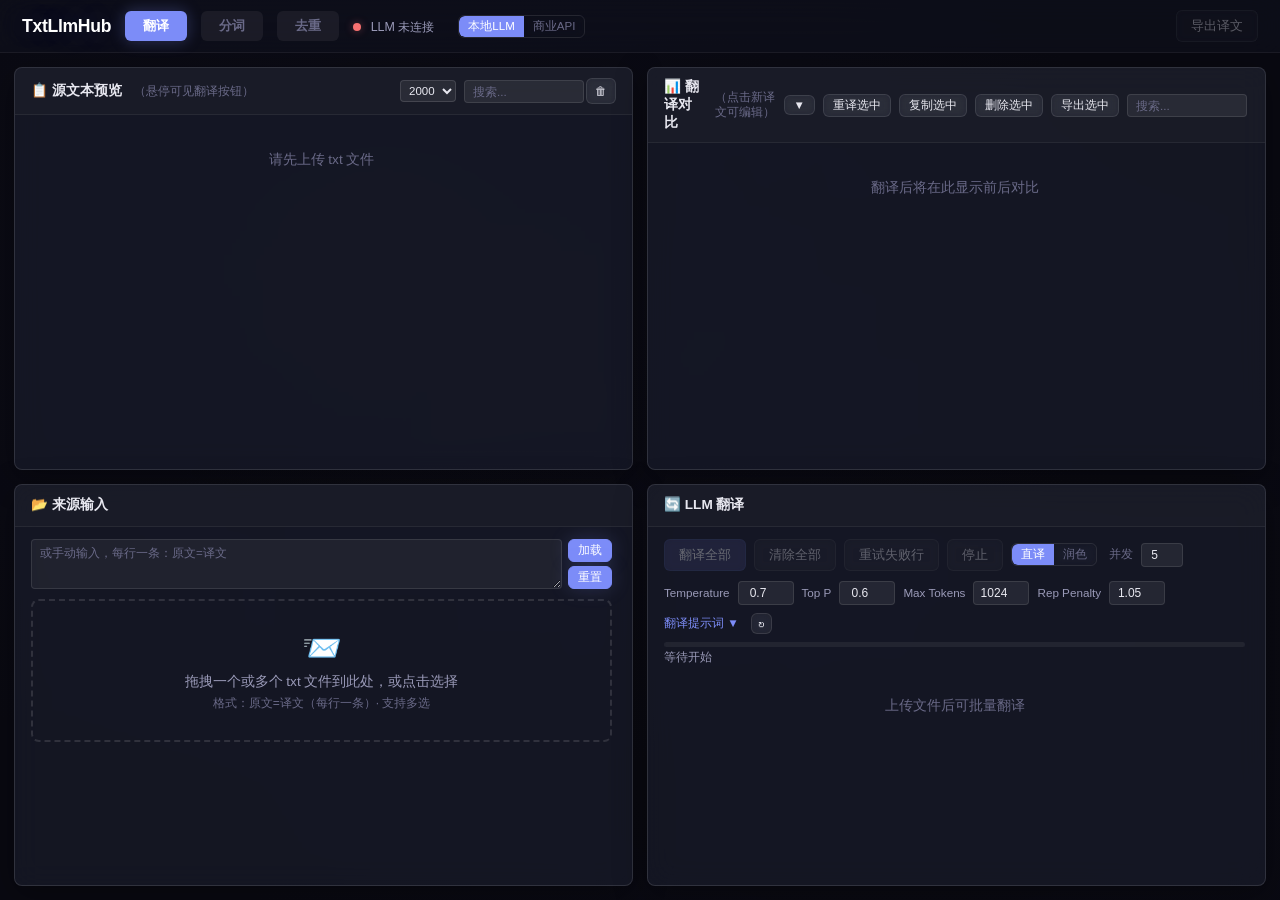
==== static/index.html @ 6c17a456 "fix: 全面审查修复 6 个问题 P0: app.js 缺少 checkLLM import — 已在 state.js 导入行添加 checkLLM P0: fallbackCopy 与调用者重复" ====
﻿<!DOCTYPE html>
<html lang="zh-CN">
<head>
<meta charset="UTF-8">
<meta name="viewport" content="width=device-width, initial-scale=1.0">
<title>TxtLlmHub — 翻译 & 分词</title>
<link rel="stylesheet" href="css/style.css">
<!-- tag.css 已合并到 style.css 末尾，不再单独加载 -->
</head>
<body>

<!-- 背景 -->
<div id="bg-image"></div>
<div id="bg-overlay"></div>

<!-- 粒子特效层 -->
<div id="xuna"></div>

<!-- ========== 统一顶部工具栏 ========== -->
<div class="toolbar">
  <div class="toolbar-left">
    <h1>TxtLlmHub</h1>
    <!-- SPA 导航：用 hash 切换 -->
    <a href="#translate" class="nav-link active" id="navTranslate" onclick="switchPage('translate');return false">翻译</a>
    <a href="#tag" class="nav-link" id="navTag" onclick="switchPage('tag');return false">分词</a>
    <a href="#dedup" class="nav-link" id="navDedup" onclick="switchPage('dedup');return false">去重</a>
    <span id="llmStatus">
      <span class="dot dot-err"></span>
      <span class="status-text">LLM 未连接</span>
    </span>
    <span class="segmented-toggle" style="margin-left:10px" id="providerToggle">
      <button class="btn btn-sm segmented-btn active" id="btnLocal" onclick="setProvider('local')">本地LLM</button>
      <button class="btn btn-sm segmented-btn" id="btnCommercial" onclick="setProvider('commercial')">商业API</button>
    </span>
  </div>

  <!-- 翻译页工具栏右侧按钮 -->
  <div class="toolbar-right" id="translateToolbarRight">
    <button class="btn" onclick="exportFile()" id="btnExport" disabled>导出译文</button>
    <span id="exportOptions" class="export-options">
      <button class="btn" onclick="exportSeparate()">分别导出</button>
      <button class="btn" onclick="exportGrouped()">合并导出</button>
      <button class="btn" onclick="cancelExport()">取消</button>
    </span>
  </div>

  <!-- 分词页工具栏右侧（收起/展开按钮） -->
  <div class="toolbar-right" id="tagToolbarRight" style="display:none">
    <div class="tag-collapse-bar" id="tagCollapseBar" onclick="tagToggleCollapse()" title="收起/展开输入和预览">
      <span id="tagCollapseIcon">▲</span>
      <span class="collapse-title">输入/预览</span>
    </div>
  </div>
</div>

<!-- 商业 API 配置条（仅选择商业 API 时显示，两个页面共享） -->
<div class="toolbar-api-bar" id="apiConfigBar" style="display:none">
  <div class="toolbar-api-inner">
    <input type="text" id="apiBase" placeholder="API Base URL" class="param-input" style="flex:2;min-width:180px" oninput="saveApiConfig()">
    <input type="password" id="apiKey" placeholder="API Key" class="param-input" style="flex:2;min-width:160px" oninput="saveApiConfig()">
    <input type="text" id="modelName" placeholder="Model Name" class="param-input" style="flex:1;min-width:100px" oninput="saveApiConfig()">
    <button class="btn btn-sm" onclick="testApiConnection()">测试连接</button>
    <label style="display:flex;align-items:center;gap:4px;font-size:0.72rem;color:var(--text-secondary);cursor:pointer;margin-left:4px">
      <input type="checkbox" id="enableThinking" onchange="onThinkingChange();saveApiConfig()" style="accent-color:var(--accent)">
      思考
    </label>
    <span style="font-size:0.65rem;color:var(--text-muted)" title="关闭思考/推理可提速；用非推理模型如 deepseek-chat 也更快">💡 提速</span>
  </div>
</div>

<!-- ========== 翻译页容器 ========== -->
<div id="page-translate" class="page-container">

<div class="main-grid">

  <!-- 卡片1：源文本预览 -->
  <div class="card">
    <div class="card-header">
      <div class="header-left">📋 源文本预览 <span style="font-weight:400;font-size:0.72rem;color:var(--text-muted);margin-left:4px">（悬停可见翻译按钮）</span></div>
      <div class="search-wrap" id="previewSearchWrap">
        <select id="previewRowLimit" onchange="onPreviewRowLimitChange()">
          <option value="2000">2000</option>
          <option value="5000">5000</option>
          <option value="-1">全部</option>
          <option value="-2">自定</option>
        </select>
        <input id="previewCustomLimit" type="number" min="1" placeholder="行数" onchange="onPreviewCustomLimitChange()" class="preview-limit-input" style="display:none">
        <span class="search-count" id="previewSearchCount"></span>
        <input class="search-input" id="previewSearch" placeholder="搜索..." oninput="onPreviewSearch()">
        <span class="search-clear" onclick="clearPreviewSearch()">×</span>
        <button class="btn btn-sm" onclick="deleteCheckedPreview()" title="删除选中的预览条目">🗑</button>
        <button class="btn btn-sm" id="btnTranslatePreviewSel" onclick="translatePreviewSelected()" style="display:none" disabled>译</button>
        <input type="checkbox" id="selectAllPreview" onclick="toggleSelectAllPreview()" title="全选/取消当前预览条目" style="display:none;margin-right:4px">
      </div>
    </div>
    <div class="card-body" id="cardPreview">
      <div class="empty-state">请先上传 txt 文件</div>
    </div>
  </div>

  <!-- 卡片4：翻译对比 -->
  <div class="card">
    <div class="card-header">
      <div class="header-left">📊 翻译对比 <span style="font-weight:400;font-size:0.72rem;color:var(--text-muted);margin-left:4px">（点击新译文可编辑）</span></div>
      <button class="btn btn-sm" onclick="toggleSort()" id="btnSort" title="按原文排序">▼</button>
      <button class="btn btn-sm" onclick="retrySelected()" id="btnRetrySelected" title="用当前模式重译选中的条目">重译选中</button>
      <button class="btn btn-sm" onclick="copySelectedRows()" title="复制选中行（原文=译文），未选中则复制全部可见行" id="btnCopySelected">复制选中</button>
      <button class="btn btn-sm" onclick="deleteSelectedRows()" title="删除选中的条目" id="btnDeleteSelected">删除选中</button>
      <button class="btn btn-sm" onclick="exportCheckedRows()" title="导出勾选的条目" id="btnExportChecked">导出选中</button>
      <div class="search-wrap" id="compareSearchWrap">
        <input class="search-input" id="compareSearch" placeholder="搜索..." oninput="onCompareSearch()">
        <span class="search-clear" onclick="clearCompareSearch()">×</span>
        <span class="search-count" id="compareSearchCount"></span>
      </div>
    </div>
    <div class="card-body" id="cardCompare">
      <div class="empty-state">翻译后将在此显示前后对比</div>
    </div>
  </div>

  <!-- 卡片3：文件上传 -->
  <div class="card">
    <div class="card-header">📂 来源输入</div>
    <div class="card-body">
      <div class="manual-input" style="display:flex;align-items:stretch;gap:6px">
        <textarea id="manualInput" placeholder="或手动输入，每行一条：原文=译文" style="flex:1"></textarea>
        <div style="display:flex;flex-direction:column;gap:4px">
          <button class="btn btn-primary btn-sm" id="btnManualInput" onclick="loadManualInput()" style="flex:1">加载</button>
          <button class="btn btn-primary btn-sm" onclick="resetSourceInput()" title="重置来源输入和源文本预览" style="flex:1">重置</button>
        </div>
      </div>
      <div class="drop-zone" id="dropZone">
        <div class="dz-icon">📨</div>
        <div class="dz-text">拖拽一个或多个 txt 文件到此处，或点击选择</div>
        <div class="dz-hint">格式：原文=译文（每行一条）· 支持多选</div>
        <input type="file" id="fileInput" accept=".txt" multiple title="点击选择 txt 文件">
      </div>
      <div class="file-info" id="fileInfo"></div>
    </div>
  </div>

  <!-- 卡片2：LLM 翻译操作 -->
  <div class="card">
    <div class="card-header">🔄 LLM 翻译</div>
    <div class="card-body" id="cardTranslate">
      <div class="translate-controls">
        <button class="btn btn-primary" id="btnTranslateAll" disabled onclick="translateAll()">翻译全部</button>
        <button class="btn" id="btnClearAll" disabled onclick="clearAllTranslations()" title="清除已翻译的条目（保留未翻译源文）">清除全部</button>
        <button class="btn" id="btnRetryFailed" disabled onclick="retryFailed()">重试失败行</button>
        <button class="btn" id="btnStop" disabled onclick="stopTranslate()">停止</button>
        <span class="segmented-toggle" id="modeToggle">
          <button class="btn btn-sm segmented-btn active" id="btnModeDirect" onclick="setMode('direct')">直译</button>
          <button class="btn btn-sm segmented-btn" id="btnModePolish" onclick="setMode('polish')">润色</button>
        </span>
        <span style="font-size:0.78rem;color:var(--text-muted);margin-left:4px">并发</span>
        <input type="number" id="concurrency" value="5" min="1" max="10" class="param-input" onchange="saveModeParams(state.translateMode)" style="width:42px">
      </div>
      <div class="param-row">
        <label title="随机性：越高译文越多变、越丰富；越低越稳定、越保守。&#10;0=完全确定，2=极度随机&#10;双击恢复默认值 0.7" ondblclick="resetParamDefault(this.nextElementSibling)">Temperature</label>
        <input type="number" id="temperature" value="0.7" min="0" max="2" step="0.1" class="param-input" onchange="saveModeParams(state.translateMode)">
        <label title="核采样：限制候选词范围。越低越保守，越高越多样。&#10;取 1=不限制，取 0.5=只考虑前 50% 概率的候选词&#10;双击恢复默认值 0.6" ondblclick="resetParamDefault(this.nextElementSibling)">Top P</label>
        <input type="number" id="top_p" value="0.6" min="0" max="1" step="0.05" class="param-input" onchange="saveModeParams(state.translateMode)">
        <label title="输出长度上限：限制每次翻译的最大输出量。&#10;设太小可能截断长句，设太大拖慢速度。&#10;双击恢复默认值 512" ondblclick="resetParamDefault(this.nextElementSibling)">Max Tokens</label>
        <input type="number" id="max_tokens" value="1024" min="1" max="4096" class="param-input" onchange="saveModeParams(state.translateMode)">
        <label title="重复惩罚：越高越避免重复用词，但过高可能导致用词不自然。&#10;取 1=不惩罚，1.05=轻微惩罚，1.2=明显惩罚&#10;双击恢复默认值 1.05" ondblclick="resetParamDefault(this.nextElementSibling)">Rep Penalty</label>
        <input type="number" id="repetition_penalty" value="1.05" min="1" max="2" step="0.05" class="param-input" onchange="saveModeParams(state.translateMode)">
        <span class="prompt-toggle" id="promptToggle" onclick="togglePrompt()" title="展开/折叠翻译提示词">翻译提示词 ▼</span><button class="btn btn-sm" onclick="resetSystemPrompt()" title="恢复当前模式的默认提示词" style="padding:2px 6px;font-size:0.85rem;margin-left:4px">↻</button>
        <span class="prompt-toggle" id="polishStrategyToggle" onclick="togglePolishStrategy()" title="展开/折叠润色提示词（第二步：对比润色）" style="display:none;margin-left:8px">润色提示词 ▼</span><button class="btn btn-sm" onclick="resetPolishStrategy()" title="恢复默认润色提示词" style="padding:2px 6px;font-size:0.85rem;margin-left:4px;display:none" id="btnResetPolishStrategy">↻</button>
      </div>
      <div id="promptRow" style="display:none;flex-direction:column;gap:6px;margin-bottom:8px">
        <textarea class="prompt-area visible" id="system_prompt" placeholder="System prompt..." onchange="saveModeParams(state.translateMode)" style="width:100%;min-height:70px;resize:vertical;margin-bottom:0"></textarea>
        <div id="promptSaveBar" style="display:flex;align-items:center;gap:6px">
          <input type="text" id="promptTitle" placeholder="输入标题..." style="width:100px;padding:4px 6px;border:1px solid rgba(255,255,255,0.1);border-radius:4px;font-size:0.73rem;color:var(--text);background:rgba(255,255,255,0.04);outline:none;flex-shrink:0" onfocus="onTitleFocus()">
          <button class="btn btn-sm btn-primary" id="btnSavePrompt" onclick="savePrompt()" style="flex-shrink:0">保存</button>
          <span style="font-size:0.7rem;color:var(--text-muted);white-space:nowrap;flex-shrink:0" id="saveMsg"></span><span style="width:1px;height:16px;background:rgba(255,255,255,0.08);flex-shrink:0;margin:0 3px"></span>
          <div id="savedPrompts" style="display:flex;gap:4px;align-items:center;overflow-x:auto;flex-wrap:nowrap"></div>
          <span style="width:1px;height:16px;background:rgba(255,255,255,0.08);flex-shrink:0;margin:0 3px"></span>
          <button class="btn btn-sm" onclick="exportPrompts()" title="导出所有自定义提示词" style="flex-shrink:0;font-size:0.68rem">📤</button>
          <button class="btn btn-sm" onclick="importPrompts()" title="导入提示词" style="flex-shrink:0;font-size:0.68rem">📥</button>
        </div>
      </div>
      <div id="polishStrategyRow" style="display:none;flex-direction:column;gap:6px;margin-bottom:8px">
        <textarea class="prompt-area visible" id="polish_strategy" placeholder="润色策略（Step2：对比糅合提示词）..." onchange="savePolishStrategy()" style="width:100%;min-height:70px;resize:vertical;margin-bottom:0"></textarea>
      </div>
      <div class="progress-wrap">
        <div class="progress-bar"><div class="progress-fill" id="progressFill"></div></div>
        <div class="progress-text" id="progressText">等待开始</div>
        <span id="runtimeDisplay" style="display:none;font-size:0.72rem;color:var(--accent);margin-left:10px;font-variant-numeric:tabular-nums"></span>
      </div>
      <div class="log-area" id="logArea"></div>
      <div class="empty-state" style="margin-top:8px" id="translateHint">上传文件后可批量翻译</div>
    </div>
  </div>

</div>
  <!-- 交角感应区 -->
  <div id="resize-hit"></div>

</div><!-- /page-translate -->

<!-- ========== 分词页容器 ========== -->
<div id="page-tag" class="page-container" style="display:none">

  <div class="tag-page">
    <!-- 上排：来源 + 预览 -->
    <div class="tag-top-row" id="tagTopRow">
      <div class="tag-top-content">
        <div class="card" id="tagInputCard">
          <div class="card-header">📂 来源输入</div>
          <div class="card-body">
            <div class="manual-input" style="display:flex;align-items:stretch;gap:6px;margin-bottom:8px">
              <textarea id="tagManualInput" placeholder="手动输入，每行一条：原文=译文" style="flex:1"></textarea>
              <div style="display:flex;flex-direction:column;gap:4px">
                <button class="btn btn-primary btn-sm" onclick="tagLoadManualInput()" style="flex:1">添加</button>
                <button class="btn btn-sm" onclick="tagClearAll()" style="flex:1">重置</button>
              </div>
            </div>
            <div class="drop-zone" id="tagDropZone">
              <div class="dz-icon">📨</div>
              <div class="dz-text">拖拽 txt 文件到此处，或点击选择</div>
              <div class="dz-hint">格式：原文=译文（每行一条）</div>
              <input type="file" id="tagFileInput" accept=".txt" multiple>
            </div>
            <div class="file-info" id="tagFileInfo"></div>
          </div>
        </div>
        <div class="card" id="tagPreviewCard">
          <div class="card-header">
            <div class="header-left">📋 源文本预览</div>
            <div class="search-wrap">
              <select id="tagPreviewRowLimit" onchange="tagOnRowLimitChange()">
                <option value="2000">2000</option>
                <option value="5000">5000</option>
                <option value="-1">全部</option>
                <option value="-2">自定</option>
              </select>
              <input id="tagPreviewCustomLimit" type="number" min="1" placeholder="行数" onchange="tagOnCustomLimitChange()" class="preview-limit-input" style="display:none">
              <span class="search-count" id="tagPreviewCount">0 行</span>
              <input class="search-input" id="tagSearch" placeholder="搜索..." oninput="tagOnSearch()">
              <span class="search-clear" onclick="tagClearSearch()">×</span>
            </div>
          </div>
          <div class="card-body" id="tagPreview">
            <div class="empty-state">请先上传 txt 文件或手动输入</div>
          </div>
        </div>
      </div>
    </div>

    <!-- 控制栏 -->
    <div class="card tag-controls-row">
      <div class="card-header tag-ctrl-header">
      <span class="tag-ctrl-title">🏷️ 分词控制</span>
      <span class="prompt-toggle" id="tagCatToggle" onclick="tagToggleCatPanel()">分类标签 ▼</span>
      <span class="prompt-toggle" id="tagStrategyToggle" onclick="tagToggleStrategy()">分类策略 ▼</span>
      <button class="btn btn-sm" onclick="tagOpenAdmin()">⚙️ 管理标签</button>
    </div>
      <div class="card-body tag-ctrl-body">
        <div id="tagCatPanel" class="tag-cat-panel">
        </div>
        <div class="tag-controls">
          <button class="btn btn-primary" id="tagBtnStart" disabled onclick="tagStart()">开始分词</button>
          <button class="btn" id="tagBtnStop" disabled onclick="tagStop()">停止</button>
          <button class="btn" id="tagBtnClear" disabled onclick="tagClearAll()">清除全部</button>
          <button class="btn" id="tagBtnExport" disabled onclick="tagExportDialog()">导出结果</button>
          <button class="btn btn-primary" id="tagBtnImport" onclick="tagSendToTranslate()">导入翻译</button>
          <span style="font-size:0.78rem;color:var(--text-muted);margin-left:4px">并发</span>
          <input type="number" id="tagConcurrency" value="5" min="1" max="10" class="param-input" style="width:42px">
          <span id="tagRuntimeDisplay" style="display:none;font-size:0.72rem;color:var(--accent);margin-left:6px;font-variant-numeric:tabular-nums"></span>
        </div>
        <div id="tagStrategyRow" style="display:none;flex-direction:column;gap:6px;margin-top:6px;margin-bottom:4px">
          <div style="font-size:0.72rem;color:var(--text-muted);line-height:1.5;padding:6px 10px;background:rgba(0,0,0,0.15);border-radius:4px;border-left:3px solid var(--accent)">
            <div style="font-weight:600;color:var(--text-secondary);margin-bottom:4px">📋 发给 LLM 的完整 prompt 结构：</div>
            <div><span style="color:var(--accent)">① 角色指令</span>（下方可编辑）</div>
            <div><span style="color:var(--green)">② 类别列表</span>（从「管理标签」自动生成，不可编辑）</div>
            <div><span style="color:var(--amber)">③ 输出格式</span>（固定 JSON 格式，不可编辑）</div>
          </div>
          <div style="display:flex;align-items:center;gap:6px">
            <span style="font-size:0.73rem;color:var(--text-secondary);font-weight:600">① 角色指令</span>
            <button class="btn btn-sm" onclick="resetTagStrategy()" title="恢复默认" style="padding:2px 6px;font-size:0.85rem">↻</button>
            <div id="tagStrategyPresets" style="display:flex;gap:4px;align-items:center"></div>
          </div>
          <textarea id="tagStrategyText" class="prompt-area visible" placeholder="角色指令..." style="width:100%;min-height:40px;resize:vertical;margin-bottom:0;font-size:0.72rem" oninput="saveTagStrategy()"></textarea>
          <div style="font-size:0.68rem;color:var(--text-muted);line-height:1.4">
            <span style="color:var(--green)">② 类别列表</span> 和 <span style="color:var(--amber)">③ 输出格式</span> 会在每次分词时自动追加到角色指令之后，无需手动添加。
          </div>
        </div>
        <div class="tag-progress-wrap">
          <div class="progress-bar"><div class="progress-fill" id="tagProgressFill"></div></div>
          <div class="progress-text" id="tagProgressText">等待开始</div>
        </div>
        <div class="log-area" id="tagLogArea"></div>
      </div>
    </div>

    <!-- 分类结果 -->
    <div class="card tag-bottom-row">
      <div class="card-header">
        <div class="header-left">📊 分类结果 <span style="font-weight:400;font-size:0.72rem;color:var(--text-muted);margin-left:4px">（卡片可拖拽排序或跨栏移动）</span></div>
      </div>
      <div class="card-body" id="tagResultBody">
        <div class="tag-columns-container" id="tagColumns"></div>
      </div>
    </div>
  </div>

</div><!-- /page-tag -->

<!-- ========== 去重页容器 ========== -->
<div id="page-dedup" class="page-container" style="display:none">

<div class="dedup-grid">

  <!-- 左栏：来源输入 + LLM 评估（垂直） -->
  <div class="dedup-left">

    <!-- 来源输入 -->
    <div class="card dedup-upload-card">
      <div class="card-header">📂 来源输入</div>
      <div class="card-body">
        <div class="drop-zone" id="dedupDropZone">
          <div class="dz-icon">📁</div>
          <div class="dz-text">拖拽 .txt 文件或文件夹到此处，或点击选择</div>
          <input type="file" id="dedupFileInput" multiple webkitdirectory>
        </div>
        <div class="file-info" id="dedupFileInfo"></div>
      </div>
    </div>

    <!-- LLM 评估控制 -->
    <div class="card dedup-eval-card">
      <div class="card-header">🔄 LLM 评估</div>
      <div class="card-body" id="cardDedupEval">
        <div class="dedup-controls">
          <button class="btn" id="dedupBtnStop" disabled onclick="dedupStop()">停止</button>
          <span style="font-size:0.78rem;color:var(--text-muted)">并发</span>
          <input type="number" id="dedupConcurrency" value="5" min="1" max="10" class="param-input" onchange="saveDedupParams()" style="width:42px">
          <button class="btn btn-primary" id="dedupBtnStart" disabled onclick="dedupStart()">开始评估</button>
        </div>
        <div id="dedupEvalParams">
        <div class="param-row">
          <label title="随机性：越低评估越稳定。去重建议低值&#10;双击恢复默认值 0.1" ondblclick="resetParamDefault(this.nextElementSibling)">Temperature</label>
          <input type="number" id="dedupTemperature" value="0.1" min="0" max="2" step="0.1" class="param-input" onchange="saveDedupParams()">
          <label title="核采样：限制候选词范围&#10;双击恢复默认值 0.6" ondblclick="resetParamDefault(this.nextElementSibling)">Top P</label>
          <input type="number" id="dedupTopP" value="0.6" min="0" max="1" step="0.05" class="param-input" onchange="saveDedupParams()">
          <label title="输出长度上限：去重只需输出序号&#10;双击恢复默认值 10" ondblclick="resetParamDefault(this.nextElementSibling)">Max Tokens</label>
          <input type="number" id="dedupMaxTokens" value="10" min="1" max="128" class="param-input" onchange="saveDedupParams()">
          <label title="重复惩罚&#10;双击恢复默认值 1.0" ondblclick="resetParamDefault(this.nextElementSibling)">Rep Penalty</label>
          <input type="number" id="dedupRepPenalty" value="1.0" min="1" max="2" step="0.05" class="param-input" onchange="saveDedupParams()">
        </div>
        </div>
        <!-- 评估策略（结构化） -->
        <div style="margin-bottom:6px;text-align:right">
          <span class="prompt-toggle" id="dedupStrategyToggle" onclick="toggleDedupStrategy()">评估策略 ▼</span>
        </div>
        <div id="dedupStrategyRow" style="display:none;flex-direction:column;gap:6px;margin-bottom:8px">
          <div style="font-size:0.72rem;color:var(--text-muted);line-height:1.5;padding:6px 10px;background:rgba(0,0,0,0.15);border-radius:4px;border-left:3px solid var(--accent)">
            <div style="font-weight:600;color:var(--text-secondary);margin-bottom:4px">📋 发给 LLM 的完整 prompt 结构：</div>
            <div><span style="color:var(--accent)">① 角色指令</span>（下方可编辑）</div>
            <div><span style="color:var(--green)">② 条目列表</span>（每组重复条目的原文+译文，自动生成）</div>
            <div><span style="color:var(--amber)">③ 输出格式</span>（固定："只输出最佳条目的序号（从0开始的数字），不要任何其他文字。"）</div>
          </div>
          <div style="display:flex;align-items:center;gap:6px">
            <span style="font-size:0.73rem;color:var(--text-secondary);font-weight:600">① 角色指令</span>
            <button class="btn btn-sm" onclick="resetDedupStrategy()" title="恢复默认" style="padding:2px 6px;font-size:0.85rem">↻</button>
          </div>
          <textarea id="dedupStrategyText" class="prompt-area visible" placeholder="角色指令..." style="width:100%;min-height:60px;resize:vertical;margin-bottom:0;font-size:0.72rem" oninput="saveDedupParams()"></textarea>
        </div>
        <div class="progress-wrap">
          <div class="progress-bar"><div class="progress-fill" id="dedupProgressFill"></div></div>
          <div class="progress-text" id="dedupProgressText">等待上传</div>
        </div>
        <div class="log-area" id="dedupLogArea"></div>
      </div>
    </div>

  </div><!-- /dedup-left -->

  <!-- 右栏：重复组列表 -->
  <div class="card dedup-right">
    <div class="card-header">
      <div class="header-left">📊 重复组列表 <span style="font-weight:400;font-size:0.72rem;color:var(--text-muted)">（每组单选保留条目，LLM 评估后自动勾选最优）</span></div>
      <button class="dedup-nav-btn dedup-filter-off" id="dedupFilterBtn" onclick="_dedupToggleFilter()" title="仅显示译文不同的组（需评估）">🔍 筛选</button>
      <span style="font-size:0.8rem;color:var(--text-muted)">已发现 <span id="dedupGroupCount">0</span> 组 · 已选 <span id="dedupSelectedCount">0</span> 条</span>
      <button class="btn btn-primary" id="dedupApplyBtn" disabled onclick="applyDedup()" title="将选中的最佳条目导出为去重后的 zip 文件（含备份）">应用去重</button>
    </div>
    <div class="card-body" id="dedupGroups" style="overflow-y:auto;flex:1">
      <div class="empty-state">上传文件后显示重复组</div>
    </div>
  </div>

</div><!-- /dedup-grid -->

</div><!-- /page-dedup -->

<!-- ========== 公共组件（只保留一份） ========== -->
<div class="toast" id="toast"></div>

<!-- 自定义确认弹窗 -->
<div class="modal-overlay" id="confirmModal" style="display:none">
  <div class="modal-box">
    <div class="modal-msg" id="confirmMsg"></div>
    <div class="modal-actions">
      <button class="btn btn-primary" id="confirmOk">确定</button>
      <button class="btn" id="confirmCancel">取消</button>
    </div>
  </div>
</div>

<!-- Scripts: ES modules via main.js entry point -->
<script type="module" src="js/main.js"></script>

<!-- SPA 路由初始化 (module) -->
<script type="module">
import { switchPage } from './js/app.js';

(function() {
  var hash = window.location.hash.replace('#', '');
  if (hash === 'tag') {
    switchPage('tag');
  } else if (hash === 'dedup') {
    switchPage('dedup');
  } else {
    switchPage('translate');
  }
  window.addEventListener('hashchange', function() {
    var h = window.location.hash.replace('#', '');
    if (h === 'tag') switchPage('tag');
    else if (h === 'dedup') switchPage('dedup');
    else switchPage('translate');
  });
})();
</script>

</body>
</html>
---- static/css/style.css ----
/* ===== 全局重置 ===== */
* { margin:0; padding:0; box-sizing:border-box; }

/* ===== CSS 变量 ===== */
:root {
  --bg-overlay: rgba(10, 10, 18, 0.3);
  --card-bg: rgba(30, 34, 50, 0.55);
  --card-border: rgba(255,255,255,0.12);
  --text: #e8e8f0;
  --text-secondary: #9a9ab8;
  --text-muted: #6a6a88;
  --accent: #7c8cf8;
  --accent-hover: #9aabff;
  --green: #4ade80;
  --green-dim: #3a9e60;
  --red: #f87171;
  --red-dim: #c04040;
  --amber: #fbbf24;
  --hl: rgba(124,140,248,0.25);
  --radius: 8px;
  --radius-sm: 6px;
}

/* ===== 基础 ===== */
body {
  font-family: -apple-system, BlinkMacSystemFont, 'Segoe UI', 'PingFang SC', 'Microsoft YaHei', sans-serif;
  color: var(--text);
  height: 100vh;
  color-scheme: dark;
  display: flex;
  flex-direction: column;
  overflow: hidden;
  background: #0a0a12;
}

/* ===== 背景层 ===== */
#bg-image {
  position: fixed;
  inset: 0;
  z-index: 0;
  background: url('../uta.jpg') top/cover no-repeat;
  filter: saturate(0.9) brightness(0.75);
  transform: scale(1.02);
  transition: transform 12s ease;
}
#bg-overlay {
  position: fixed;
  inset: 0;
  z-index: 1;
  background: radial-gradient(ellipse at 30% 30%, rgba(40,42,80,0.08), transparent 60%),
              radial-gradient(ellipse at 70% 70%, rgba(20,20,40,0.1), transparent 60%),
              var(--bg-overlay);
  pointer-events: none;
}

/* ===== 提示词保存列表 ===== */
.prompt-chip {
  display: inline-flex;
  align-items: center;
  gap: 4px;
  padding: 3px 8px 3px 10px;
  border: 1px solid rgba(255,255,255,0.1);
  border-radius: 12px;
  font-size: 0.72rem;
  color: var(--text-secondary);
  background: rgba(255,255,255,0.03);
  cursor: pointer;
  position: relative;
  transition: all 0.15s;
  max-width: 130px;
  overflow: hidden;
  white-space: nowrap;
  flex-shrink: 0;
}
.chip-text {
  white-space: nowrap;
  flex-shrink: 1;
  min-width: 0;
}

/* 预设提示词（锁定，不可删除） */
.prompt-chip.preset {
  border-color: rgba(124,140,248,0.3);
  background: rgba(124,140,248,0.06);
}
.prompt-chip.preset:hover {
  border-color: var(--accent);
  background: rgba(124,140,248,0.12);
}

.prompt-chip:hover {
  border-color: var(--accent);
  color: #fff;
  background: rgba(124,140,248,0.1);
}
.prompt-chip .chip-del {
  flex-shrink: 0;
  margin-left: 2px;
  color: var(--text-muted);
  font-weight: bold;
  transition: color 0.15s;
}
.prompt-chip .chip-del:hover {
  color: var(--red);
}
@keyframes chipScroll {
  0%,15% { transform: translateX(0); }
  85%,100% { transform: translateX(var(--scroll)); }
}
/* ===== 粒子层 ===== */
#xuna {
  position: fixed;
  top: -50%;
  left: 0;
  height: 150%;
  width: 100%;
  overflow: hidden;
  z-index: 2;
  pointer-events: none;
}

/* ===== 顶部工具栏（玻璃拟态） ===== */
.toolbar {
  display: flex;
  align-items: center;
  justify-content: space-between;
  padding: 10px 22px;
  flex-shrink: 0;
  gap: 12px;
  position: relative;
  z-index: 10;
  background: rgba(16,18,30,0.5);
  backdrop-filter: blur(16px) saturate(1.2);
  -webkit-backdrop-filter: blur(16px) saturate(1.2);
  border-bottom: 1px solid rgba(255,255,255,0.06);
}
.toolbar-left { display: flex; align-items: center; gap: 14px; }
.toolbar h1 {
  font-size: 1.1rem;
  font-weight: 700;
  letter-spacing: -0.3px;
  color: #fff;
  text-shadow: 0 0 30px rgba(124,140,248,0.3);
}
.toolbar .dot { display: inline-block; width: 8px; height: 8px; border-radius: 50%; margin-right: 5px; }
.dot-ok { background: var(--green); box-shadow: 0 0 8px rgba(74,222,128,0.5); }
.dot-err { background: var(--red); box-shadow: 0 0 8px rgba(248,113,113,0.4); }
.toolbar .status-text { font-size: 0.78rem; color: var(--text-secondary); }
.toolbar-right { display: flex; align-items: center; gap: 8px; }

/* 商业 API 配置条（工具栏下方，仅商业模式显示） */
.toolbar-api-bar {
  display: flex;
  align-items: center;
  padding: 6px 22px;
  gap: 8px;
  position: relative;
  z-index: 10;
  background: rgba(16,18,30,0.45);
  backdrop-filter: blur(12px) saturate(1.1);
  -webkit-backdrop-filter: blur(12px) saturate(1.1);
  border-bottom: 1px solid rgba(255,255,255,0.04);
  flex-shrink: 0;
}
.toolbar-api-inner {
  display: flex;
  align-items: center;
  gap: 6px;
  flex-wrap: wrap;
  width: 100%;
}

/* ===== 按钮 ===== */
.btn {
  display: inline-flex;
  align-items: center;
  gap: 5px;
  padding: 6px 14px;
  border: 1px solid rgba(255,255,255,0.1);
  border-radius: var(--radius-sm);
  background: rgba(255,255,255,0.05);
  color: var(--text);
  font-size: 0.82rem;
  cursor: pointer;
  white-space: nowrap;
  transition: all 0.2s ease;
  backdrop-filter: blur(4px);
  -webkit-backdrop-filter: blur(4px);
}
.btn:hover {
  background: rgba(255,255,255,0.1);
  border-color: rgba(255,255,255,0.18);
  transform: translateY(-1px);
}
.btn:active { transform: translateY(0); }
.btn:disabled { opacity: 0.35; cursor: not-allowed; transform: none; }
.btn-primary {
  background: var(--accent);
  color: #fff;
  border-color: var(--accent);
  box-shadow: 0 0 20px rgba(124,140,248,0.2);
}
.btn-primary:hover {
  background: var(--accent-hover);
  border-color: var(--accent-hover);
  box-shadow: 0 0 28px rgba(124,140,248,0.35);
}
.btn-primary:disabled {
  background: rgba(124,140,248,0.3);
  border-color: rgba(124,140,248,0.15);
  box-shadow: none;
}
.btn-sm { padding: 3px 9px; font-size: 0.72rem; }
#previewSearchWrap .btn-sm { width: 30px; height: 26px; justify-content: center; box-sizing: border-box; }

/* ===== 导航链接 ===== */
.nav-link {
  display: inline-block;
  padding: 6px 18px;
  margin-left: 0;
  border-radius: 6px;
  font-size: 0.82rem;
  font-weight: 600;
  color: var(--text-muted);
  text-decoration: none;
  transition: all 0.2s;
  background: rgba(255,255,255,0.06);
}
.nav-link:hover { color: var(--text); background: rgba(255,255,255,0.12); }

/* ===== 主网格 ===== */
.main-grid {
  display: grid;
  grid-template-columns: var(--col-left, 1fr) var(--col-right, 1fr);
  grid-template-rows: var(--row-top, 1fr) var(--row-bottom, 1fr);
  gap: 14px;
  padding: 14px;
  flex: 1;
  min-height: 0;
  position: relative;
  z-index: 5;
}


/* ===== 玻璃卡片 ===== */
.card {
  background: var(--card-bg);
  border: 1px solid var(--card-border);
  border-radius: var(--radius);
  display: flex;
  flex-direction: column;
  overflow: hidden;
  min-height: 0;
  backdrop-filter: blur(14px);
  -webkit-backdrop-filter: blur(14px);
  box-shadow: 0 8px 32px rgba(0,0,0,0.35);
  animation: cardIn 0.5s ease both;
}
.card:nth-child(1) { animation-delay: 0.05s; }
.card:nth-child(2) { animation-delay: 0.1s; }
.card:nth-child(3) { animation-delay: 0.15s; }
.card:nth-child(4) { animation-delay: 0.2s; }
@keyframes cardIn {
  from { opacity: 0; transform: translateY(12px); }
  to { opacity: 1; transform: translateY(0); }
}

/* ===== 交角感应区（不可见） ===== */
#resize-hit {
  position: absolute;
  z-index: 25;
  width: 28px;
  height: 28px;
  transform: translate(-50%, -50%);
  cursor: move;
  border-radius: 50%;
  background: transparent;
}
#resize-hit:hover {
  background: rgba(124,140,248,0.12);
  box-shadow: 0 0 24px rgba(124,140,248,0.15);
}
#resize-hit.dragging {
  background: rgba(124,140,248,0.2);
  box-shadow: 0 0 32px rgba(124,140,248,0.25);
}

.card-header {
  display: flex;
  align-items: center;
  flex-wrap: wrap;
  gap: 8px;
  padding: 10px 16px;
  border-bottom: 1px solid rgba(255,255,255,0.06);
  flex-shrink: 0;
  font-size: 0.85rem;
  font-weight: 600;
  min-height: 42px;
  overflow-x: auto;
  background: rgba(255,255,255,0.02);
}
.card-header .header-left { flex: 1; display: flex; align-items: center; gap: 8px; }
/* 全局滚动条 */
::-webkit-scrollbar { width: 4px; height: 4px; }
::-webkit-scrollbar-track { background: transparent; }
::-webkit-scrollbar-thumb { background: rgba(255,255,255,0.08); border-radius: 2px; }
::-webkit-scrollbar-thumb:hover { background: rgba(255,255,255,0.16); }
::-webkit-scrollbar-corner { background: transparent; }

.card-body { flex: 1; overflow-y: auto; padding: 12px 16px; min-height: 0; scrollbar-gutter: stable; }

/* 滚动条 */

/* ===== 拖拽上传区 ===== */
.drop-zone {
  border: 2px dashed rgba(255,255,255,0.12);
  border-radius: var(--radius);
  padding: 28px 20px;
  text-align: center;
  cursor: pointer;
  transition: all 0.25s ease;
  position: relative;
}
.drop-zone:hover, .drop-zone.drag-over {
  border-color: var(--accent);
  background: rgba(124,140,248,0.06);
}
.drop-zone input[type=file] { display: none; }
.drop-zone .dz-icon { font-size: 2rem; margin-bottom: 6px; }
.drop-zone .dz-text { font-size: 0.85rem; color: var(--text-secondary); }
.drop-zone .dz-hint { font-size: 0.75rem; color: var(--text-muted); margin-top: 4px; }

/* ===== 手动输入 ===== */
.manual-input { margin-bottom: 10px; display: flex; gap: 6px; align-items: flex-start; }
.manual-input textarea {
  flex: 1;
  min-height: 48px;
  padding: 6px 8px;
  border: 1px solid rgba(255,255,255,0.1);
  border-radius: 4px;
  font-size: 0.73rem;
  font-family: inherit;
  resize: vertical;
  color: var(--text);
  background: rgba(255,255,255,0.05);
  outline: none;
  transition: border-color 0.2s;
}
.manual-input textarea:focus { border-color: var(--accent); }
.manual-input textarea::placeholder { color: var(--text-muted); }
.manual-input .btn { flex-shrink: 0; }
.file-info { margin-top: 10px; font-size: 0.8rem; color: var(--text-secondary); }
.file-info-item { display: flex; align-items: center; gap: 4px; padding: 2px 0; }

/* ===== 搜索 ===== */
.search-wrap { display: flex; align-items: center; gap: 2px; flex-shrink: 0; }
.search-input {
  width: 120px;
  padding: 4px 8px;
  border: 1px solid rgba(255,255,255,0.1);
  border-radius: 4px;
  font-size: 0.73rem;
  color: var(--text);
  background: rgba(255,255,255,0.07);
  outline: none;
  transition: border-color 0.2s;
}
.search-input:focus { border-color: var(--accent); }
.search-input::placeholder { color: var(--text-muted); }
.search-clear {
  display: none;
  cursor: pointer;
  color: var(--text-muted);
  font-size: 0.85rem;
  padding: 0 3px;
  user-select: none;
  transition: color 0.15s;
}
.search-clear:hover { color: #fff; }
.search-wrap.active .search-clear { display: inline; }
.search-count { font-size: 0.7rem; color: var(--text-secondary); white-space: nowrap; }

mark { background: var(--hl); color: #e0e4ff; padding: 0 2px; border-radius: 2px; }

/* ===== 行列表 ===== */
.line-list { display: flex; flex-direction: column; gap: 1px; }
.line-item {
  display: flex;
  align-items: center;
  gap: 6px;
  padding: 4px 0;
  font-size: 0.8rem;
  border-bottom: 1px solid rgba(255,255,255,0.03);
  line-height: 1.4;
  transition: background 0.15s;
  border-radius: 3px;
}
.line-item:last-child { border-bottom: none; }
.line-item:hover { background: rgba(255,255,255,0.03); }
.line-num { color: var(--text-muted); min-width: 26px; text-align: right; flex-shrink: 0; user-select: none; }
.line-text { flex: 1; word-break: break-all; }
.line-text .orig { color: var(--text); }
.line-text .sep { color: var(--text-muted); margin: 0 4px; }
.line-text .tran { color: var(--accent); }
.line-actions { flex-shrink: 0; display: flex; gap: 4px; visibility: hidden; }
.line-item:hover .line-actions { visibility: visible; }
/* 预览栏复选框：始终可见 */
.line-check-wrap {
  flex-shrink: 0;
  display: flex;
  align-items: center;
  padding: 0 2px;
}

.line-check-wrap input[type="checkbox"] {
  appearance: none;
  -webkit-appearance: none;
  width: 14px; height: 14px;
  background-color: rgba(0, 0, 0, 0.4);
  border: 1px solid rgba(255, 255, 255, 0.18);
  border-radius: 2px;
  cursor: pointer;
  margin: 0;
  vertical-align: middle;
  position: relative;
  transition: all 0.15s;
}
.line-check-wrap input[type="checkbox"]:checked {
  background-color: var(--accent);
  border-color: var(--accent);
}
.line-check-wrap input[type="checkbox"]:checked::after {
  content: '';
  position: absolute;
  left: 3px; top: 0px;
  width: 5px; height: 9px;
  border: solid #fff;
  border-width: 0 2px 2px 0;
  transform: rotate(45deg);
}

#selectAllPreview, #selectAllCompare {
  appearance: none;
  -webkit-appearance: none;
  width: 14px; height: 14px;
  background-color: rgba(0, 0, 0, 0.4);
  border: 1px solid rgba(255, 255, 255, 0.18);
  border-radius: 2px;
  cursor: pointer;
  margin: 0;
  vertical-align: middle;
  position: relative;
  transition: all 0.15s;
}
#selectAllPreview:checked, #selectAllCompare:checked {
  background-color: var(--accent);
  border-color: var(--accent);
}
#selectAllPreview:checked::after, #selectAllCompare:checked::after {
  content: '';
  position: absolute;
  left: 3px; top: 0px;
  width: 5px; height: 9px;
  border: solid #fff;
  border-width: 0 2px 2px 0;
  transform: rotate(45deg);
}

/* ===== 翻译控制 ===== */
.translate-controls { display: flex; align-items: center; gap: 8px; margin-bottom: 10px; flex-wrap: wrap; }
.segmented-toggle { display: inline-flex; gap: 0; border: 1px solid rgba(255,255,255,0.1); border-radius: var(--radius-sm); overflow: hidden; }
.segmented-btn {
  border: none !important;
  border-radius: 0 !important;
}
.segmented-btn:first-child {
  border-radius: var(--radius-sm) 0 0 var(--radius-sm) !important;
}
.segmented-btn:last-child {
  border-radius: 0 var(--radius-sm) var(--radius-sm) 0 !important;
}
.segmented-btn:only-child {
  border-radius: var(--radius-sm) !important;
}
.segmented-btn.active { background: var(--accent); color: #fff; }
.segmented-btn:not(.active) { background: transparent; color: var(--text-muted); }
.segmented-btn:not(.active):hover { background: rgba(255,255,255,0.05); color: var(--text); }
.param-row {
  display: flex;
  align-items: center;
  gap: 8px;
  margin-bottom: 8px;
  flex-wrap: wrap;
  font-size: 0.73rem;
  color: var(--text-secondary);
}
.param-row label { white-space: nowrap; cursor: pointer; }
.param-input {
  width: 56px;
  padding: 4px 6px;
  border: 1px solid rgba(255,255,255,0.1);
  border-radius: 4px;
  font-size: 0.75rem;
  text-align: center;
  color: var(--text);
  background: rgba(255,255,255,0.07);
  transition: border-color 0.2s;
}
.param-input:focus { outline: none; border-color: var(--accent); }
.prompt-toggle {
  font-size: 0.73rem;
  color: var(--accent);
  cursor: pointer;
  user-select: none;
  white-space: nowrap;
  transition: color 0.15s;
}
.prompt-toggle:hover { color: var(--accent-hover); }
.prompt-area {
  display: none;

  width: 100%;
  min-height: 64px;
  padding: 6px 8px;
  border: 1px solid rgba(255,255,255,0.1);
  border-radius: 4px;
  font-size: 0.75rem;
  font-family: inherit;
  resize: vertical;
  color: var(--text);
  background: rgba(255,255,255,0.07);
  margin-bottom: 8px;
  transition: border-color 0.2s;
}
.prompt-area.visible { display: block; }
.prompt-area:focus { outline: none; border-color: var(--accent); }

/* ===== 进度条 ===== */
.progress-wrap { flex: 1; min-width: 80px; display: flex; flex-wrap: wrap; align-items: baseline; }
.progress-bar {
  width: 100%;
  height: 5px;
  background: rgba(255,255,255,0.06);
  border-radius: 3px;
  overflow: hidden;
}
.progress-fill {
  height: 100%;
  background: linear-gradient(90deg, var(--accent), var(--accent-hover));
  width: 0%;
  transition: width 0.3s ease;
  border-radius: 3px;
  box-shadow: 0 0 10px rgba(124,140,248,0.4);
}
.progress-text { font-size: 0.72rem; color: var(--text-secondary); margin-top: 3px; }

/* ===== 日志区 ===== */
.log-area {
  margin-top: 8px;
  padding: 6px 8px;
  border: 1px solid rgba(255,255,255,0.06);
  border-radius: 4px;
  background: rgba(0,0,0,0.2);
  max-height: 120px;
  overflow-y: auto;
  font-family: 'Consolas','Courier New',monospace;
  font-size: 0.7rem;
  color: var(--text-secondary);
  line-height: 1.5;
  display: none;
}
.log-area.visible { display: flex; flex-direction: column; }
.log-line { white-space: nowrap; }
.log-line .ts { color: var(--text-muted); margin-right: 6px; }
.log-line .err { color: var(--red); }
.log-line .ok { color: var(--green); }

/* ===== 对比表格 ===== */
.compare-table { width: 100%; table-layout: fixed; border-collapse: collapse; font-size: 0.78rem; }
.compare-table th {
  text-align: left;
  padding: 6px 8px;
  background: rgba(255,255,255,0.03);
  border-bottom: 1px solid rgba(255,255,255,0.08);
  font-weight: 600;
  color: var(--text-secondary);
  position: sticky;
  top: 0;
  z-index: 1;
  backdrop-filter: blur(8px);
  -webkit-backdrop-filter: blur(8px);
}
.compare-table td {
  padding: 5px 8px;
  border-bottom: 1px solid rgba(255,255,255,0.03);
  vertical-align: middle;
  word-break: break-all;
  overflow-wrap: break-word;
  overflow: hidden;
  line-height: 1.4;
}
.compare-table .col-orig { width: 24%; }
.compare-table .col-old { width: 24%; color: var(--red-dim); }
.compare-table .col-new { width: 24%; color: var(--green); }
.compare-table .col-check { width: 36px; text-align: center; padding: 5px 2px; }
.compare-table .col-check input[type="checkbox"] {
  appearance: none;
  -webkit-appearance: none;
  width: 14px; height: 14px;
  background-color: rgba(0, 0, 0, 0.4);
  border: 1px solid rgba(255, 255, 255, 0.18);
  border-radius: 2px;
  cursor: pointer;
  margin: 0;
  vertical-align: middle;
  position: relative;
  transition: all 0.15s;
}
.compare-table .col-check input[type="checkbox"]:checked {
  background-color: var(--accent);
  border-color: var(--accent);
}
.compare-table .col-check input[type="checkbox"]:checked::after {
  content: '';
  position: absolute;
  left: 3px; top: 0px;
  width: 5px; height: 9px;
  border: solid #fff;
  border-width: 0 2px 2px 0;
  transform: rotate(45deg);
}
.compare-table td.col-actions { vertical-align: middle; }
.compare-table td.col-actions .btn { margin-right: 4px; margin-bottom: 2px; }
.compare-table th.col-actions { background: transparent; backdrop-filter: none; -webkit-backdrop-filter: none; vertical-align: middle; }
.compare-table .row-error td { color: var(--amber); font-style: italic; }
.compare-table .row-keep td.col-new { color: var(--text-secondary); text-decoration: line-through; }
.cleared-mark { color: var(--text-muted); font-style: italic; }
.inline-edit {
  width: 100%;
  box-sizing: border-box;
  padding: 3px 6px;
  border: 1px solid var(--accent);
  border-radius: 3px;
  font-size: 0.78rem;
  font-family: inherit;
  line-height: 1.4;
  color: var(--text);
  background: rgba(0,0,0,0.3);
  outline: none;
  resize: vertical;
  min-height: 24px;
  overflow-y: hidden;
  transition: height 0.1s ease;
}
.cell-editable { cursor: pointer; transition: background 0.15s; }
.cell-editable:hover { background: rgba(124,140,248,0.08); }

.empty-state {
  color: var(--text-muted);
  text-align: center;
  padding: 24px 0;
  font-size: 0.85rem;
}

/* ===== Toast ===== */
.toast {
  position: fixed;
  bottom: 24px;
  left: 50%;
  transform: translateX(-50%);
  background: rgba(30,32,50,0.95);
  backdrop-filter: blur(12px);
  -webkit-backdrop-filter: blur(12px);
  border: 1px solid rgba(255,255,255,0.1);
  color: #fff;
  padding: 10px 22px;
  border-radius: var(--radius);
  font-size: 0.82rem;
  z-index: 999;
  opacity: 0;
  pointer-events: none;
  transition: opacity 0.3s ease;
  box-shadow: 0 8px 32px rgba(0,0,0,0.4);
}
.toast.show { opacity: 1; }

/* ===== 导出选项 ===== */
.export-options { display: none; gap: 6px; align-items: stretch; }
.export-options.visible { display: flex; }
.cell-copyable { cursor: pointer; user-select: all; transition: background 0.15s; }
.cell-copyable:hover { background: rgba(124,140,248,0.08); }

/* ===== Custom Tooltip ===== */
#custom-tooltip {
  position: fixed;
  z-index: 9999;
  max-width: 260px;
  padding: 5px 10px;
  font-size: 0.72rem;
  line-height: 1.4;
  color: #e0e0e0;
  background: rgba(30, 35, 55, 0.94);
  border: 1px solid rgba(255,255,255,0.12);
  border-radius: 4px;
  backdrop-filter: blur(8px);
  -webkit-backdrop-filter: blur(8px);
  box-shadow: 0 4px 20px rgba(0,0,0,0.5);
  pointer-events: none;
  white-space: normal;
  word-break: break-word;
}

/* ===== 响应式 ===== */
@media (max-width: 768px) {
  .main-grid { grid-template-columns: 1fr !important; grid-template-rows: auto !important; gap: 10px; padding: 10px; }
  #resize-hit { display: none !important; }
  .card { max-height: 50vh; }
  .param-row { gap: 6px; }
  .param-input { width: 48px; }
  .log-area { max-height: 80px; }
  .search-input { width: 90px; }
}

/* ===== 粒子动画CSS ===== */
.confetti {
  position: absolute;
  z-index: 3;
}
.confetti .rotate {
  width: 100%;
  height: 100%;
}
.confetti .askew {
  width: 100%;
  height: 100%;
}

/* ===== 自定义确认弹窗 ===== */
.modal-overlay {
  position: fixed;
  inset: 0;
  z-index: 1000;
  display: flex;
  align-items: center;
  justify-content: center;
  background: rgba(0,0,0,0.45);
  backdrop-filter: blur(4px);
  -webkit-backdrop-filter: blur(4px);
}
.modal-box {
  background: var(--card-bg);
  border: 1px solid var(--card-border);
  border-radius: var(--radius);
  padding: 24px 28px;
  min-width: 320px;
  max-width: 440px;
  backdrop-filter: blur(16px);
  -webkit-backdrop-filter: blur(16px);
  box-shadow: 0 16px 48px rgba(0,0,0,0.5);
  animation: modalIn 0.2s ease;
}
@keyframes modalIn {
  from { opacity: 0; transform: scale(0.95) translateY(-8px); }
  to   { opacity: 1; transform: scale(1) translateY(0); }
}
.modal-msg {
  font-size: 0.9rem;
  color: var(--text);
  margin-bottom: 20px;
  line-height: 1.5;
}
.modal-actions {
  display: flex;
  justify-content: flex-end;
  gap: 10px;
}
/* ── File Entry (来源输入文件管理) ── */
.file-entry {
  display: flex;
  align-items: center;
  gap: 6px;
  padding: 4px 6px;
  border-radius: 4px;
  cursor: default;
  user-select: none;
  font-size: 0.8rem;
}
.file-entry:hover { background: rgba(255,255,255,0.04); }
.file-entry.dragging { opacity: 0.4; }
.file-entry.drag-over { background: rgba(255,255,255,0.08); outline: 1px dashed rgba(255,255,255,0.2); }
.file-drag-handle {
  cursor: grab;
  color: var(--text-muted);
  font-size: 1rem;
  padding: 0 2px;
  user-select: none;
}
.file-delete {
  cursor: pointer;
  color: var(--text-muted);
  font-size: 0.85rem;
  padding: 0 2px;
  user-select: none;
  opacity: 0.5;
  transition: opacity 0.15s, color 0.15s;
}
.file-delete:hover { opacity: 1; color: var(--red, #f44); }
.file-drag-handle:active { cursor: grabbing; }
.file-check { cursor: pointer; margin: 0; }
.file-name { flex: 1; white-space: nowrap; overflow: hidden; text-overflow: ellipsis; }
.file-count { color: var(--text-muted); font-size: 0.72rem; white-space: nowrap; }

#previewRowLimit, #tagPreviewRowLimit, .preview-limit-input {
  font-size: 0.72rem;
  padding: 1px 4px;
  background: rgba(255,255,255,0.07);
  color: var(--text);
  border: 1px solid rgba(255,255,255,0.12);
  border-radius: 4px;
  margin-right: 4px;
  height: 22px;
  box-sizing: border-box;
}
.preview-limit-input {
  width: 56px;
}
#previewRowLimit option, #tagPreviewRowLimit option {
  background: rgba(30, 34, 50, 0.95);
  color: #e0e0e0;
}

.line-actions .btn {
  font-size: 0.7rem;
  padding: 0;
  min-width: 26px;
  height: 22px;
  display: inline-flex;
  align-items: center;
  justify-content: center;
  box-sizing: border-box;
}
.col-actions .btn {
  font-size: 0.72rem;
  padding: 3px 8px;
}

/* ===== SPA 页面容器 ===== */
.page-container {
  flex: 1;
  min-height: 0;
  display: flex;
  flex-direction: column;
  position: relative;
  z-index: 5;
}

/* 导航高亮 */
.nav-link.active {
  color: #fff;
  background: var(--accent);
  box-shadow: 0 0 16px rgba(124,140,248,0.3);
}

/* ============================================================
   分词页样式（原 tag.css，命名空间 #page-tag 防止污染翻译页）
   ============================================================ */

/* 收起按钮 - 整个工具栏绝对居中 */
#page-tag .tag-collapse-bar {
  position: absolute;
  left: 50%;
  transform: translateX(-50%);
  display: flex;
  align-items: center;
  gap: 5px;
  cursor: pointer;
  color: var(--text-muted);
  font-size: 0.7rem;
  background: rgba(255,255,255,0.06);
  border-radius: 6px;
  padding: 4px 12px;
  transition: all 0.2s;
  user-select: none;
  white-space: nowrap;
  z-index: 11;
}
#page-tag .tag-collapse-bar:hover {
  background: rgba(255,255,255,0.12);
  color: var(--text);
}
#page-tag .tag-collapse-bar .collapse-title {
  font-size: 0.68rem;
}

/* 页面容器 */
#page-tag .tag-page {
  position: relative;
  z-index: 5;
  height: calc(100vh - 56px);
  overflow: hidden;
  padding: 6px 14px 8px;
  display: flex;
  flex-direction: column;
  gap: 6px;
}

/* 上排 */
#page-tag .tag-top-row {
  flex-shrink: 0;
  height: 28vh;
  min-height: 0;
  transition: height 0.25s ease, margin 0.25s ease, padding 0.25s ease;
  overflow: hidden;
}
#page-tag .tag-top-row.collapsed {
  height: 0 !important;
  min-height: 0;
  overflow: hidden;
}
#page-tag .tag-top-row.collapsed .tag-top-content { display: none; }

/* 上排内容 */
#page-tag .tag-top-content {
  display: flex;
  gap: 6px;
  height: 100%;
}
#page-tag .tag-top-content > .card {
  flex: 1;
  min-width: 0;
  min-height: 0;
  display: flex;
  flex-direction: column;
}
#page-tag .tag-top-content > .card > .card-body {
  flex: 1;
  min-height: 0;
  overflow-y: auto;
}

/* 控制栏 */
#page-tag .tag-controls-row { flex-shrink: 0; }
#page-tag .tag-controls {
  display: flex;
  flex-wrap: wrap;
  gap: 8px;
  align-items: center;
}
#page-tag .tag-controls .btn { font-size: 0.78rem; }

/* 分类结果 */
#page-tag .tag-bottom-row {
  flex: 1;
  min-height: 0;
  display: flex;
  flex-direction: column;
}
#page-tag .tag-bottom-row > .card-header { flex-shrink: 0; }
#page-tag .tag-bottom-row > .card-body {
  flex: 1;
  min-height: 0;
  overflow: hidden;
  position: relative;
}

/* 标签列容器 */
#page-tag .tag-columns-container {
  display: flex;
  gap: 8px;
  overflow-x: auto;
  overflow-y: hidden;
  height: 100%;
  padding: 4px;
  justify-content: center;
}

/* 单个标签列 */
#page-tag .tag-column {
  flex: 1 1 260px;
  min-width: 220px;
  max-width: 360px;
  background: rgba(30, 34, 50, 0.6);
  border-radius: 8px;
  border: 1px solid rgba(255,255,255,0.08);
  display: flex;
  flex-direction: column;
  max-height: 100%;
  backdrop-filter: blur(8px);
  -webkit-backdrop-filter: blur(8px);
}
#page-tag .tag-column-untagged { flex: 1.2 1 300px; max-width: 420px; }

/* 列头 */
#page-tag .tag-column-header {
  display: flex;
  align-items: center;
  gap: 6px;
  padding: 6px 10px;
  border-bottom: 1px solid rgba(255,255,255,0.08);
  font-size: 0.78rem;
  font-weight: 600;
  flex-shrink: 0;
  background: rgba(255,255,255,0.03);
}
#page-tag .tag-col-icon { font-size: 0.95rem; }
#page-tag .tag-col-title { flex: 1; }
#page-tag .tag-col-count {
  background: rgba(255,255,255,0.1);
  padding: 2px 8px;
  border-radius: 10px;
  font-size: 0.7rem;
  font-weight: 500;
  color: #d0d0e8;
}

/* 列体 */
#page-tag .tag-column-body {
  flex: 1;
  padding: 4px 6px;
  overflow-y: auto;
  overflow-x: hidden;
  min-height: 0;
}
#page-tag .tag-column-body.drag-over-col {
  background: rgba(79,195,247,0.1);
  border: 1px dashed rgba(79,195,247,0.4);
  border-radius: 8px;
}
#page-tag .tag-column-empty {
  text-align: center;
  padding: 14px 10px;
  color: var(--text-muted);
  font-size: 0.72rem;
  opacity: 0.7;
}

/* 标签卡片 */
#page-tag .tag-card {
  background: rgba(255,255,255,0.07);
  border-radius: 6px;
  padding: 5px 8px;
  margin-bottom: 3px;
  cursor: grab;
  transition: background 0.15s, border-color 0.15s;
  position: relative;
  border: 1px solid rgba(255,255,255,0.06);
}
#page-tag .tag-card:hover {
  background: rgba(255,255,255,0.12);
  border-color: rgba(255,255,255,0.12);
}
#page-tag .tag-card.dragging { opacity: 0.4; cursor: grabbing; }
#page-tag .tag-card-num { font-size: 0.6rem; color: var(--text-muted); flex-shrink: 0; margin-right: 5px; }
#page-tag .tag-card-row1 { display: flex; align-items: baseline; gap: 0; position: relative; }
#page-tag .tag-card-orig { font-size: 0.75rem; color: #f0f0f8; line-height: 1.3; word-break: break-all; flex: 1; min-width: 0; overflow: hidden; text-overflow: ellipsis; }
#page-tag .tag-card-tran { font-size: 0.7rem; color: #b0b0cc; margin-top: 1px; word-break: break-all; white-space: nowrap; overflow: hidden; text-overflow: ellipsis; }
#page-tag .tag-card-tag { margin-top: 2px; font-size: 0.68rem; color: #c8c8e0; }
#page-tag .tag-confidence { font-size: 0.6rem; color: var(--accent); opacity: 0.9; }
#page-tag .tag-card-actions { position: absolute; top: 4px; right: 4px; opacity: 0; transition: opacity 0.15s; z-index: 2; }
#page-tag .tag-card:hover .tag-card-actions { opacity: 1; }

/* 标签徽章 */
#page-tag .tag-badge { display: inline-block; padding: 1px 6px; border-radius: 4px; font-size: 0.65rem; color: #fff; margin-left: 6px; vertical-align: middle; font-weight: 600; text-shadow: 0 1px 2px rgba(0,0,0,0.3); }

/* 编辑下拉 */
#page-tag .tag-edit-dropdown { position: absolute; top: 100%; left: 0; right: 0; background: rgba(30, 34, 50, 0.95); backdrop-filter: blur(14px); -webkit-backdrop-filter: blur(14px); border: 1px solid rgba(255,255,255,0.12); border-radius: 6px; max-height: 200px; overflow-y: auto; z-index: 100; box-shadow: 0 8px 24px rgba(0,0,0,0.4); }
#page-tag .tag-edit-option { padding: 6px 10px; font-size: 0.78rem; cursor: pointer; transition: background 0.15s; }
#page-tag .tag-edit-option:hover { background: rgba(79,195,247,0.15); }
#tagEditSelect {
  background: rgba(255,255,255,0.07);
  color: var(--text);
  border: 1px solid rgba(255,255,255,0.12);
}
#tagEditSelect option {
  background: rgba(30, 34, 50, 0.95);
  color: #e0e0e0;
}

/* 进度条 */
#page-tag .tag-progress-wrap { margin: 8px 0; }

/* 分词页响应式 */
@media (max-width: 900px) {
  #page-tag .tag-top-content { flex-direction: column; }
  #page-tag .tag-columns-container { flex-direction: column; overflow-x: hidden; overflow-y: auto; }
  #page-tag .tag-column { max-width: none; min-width: auto; flex: none; }
}

/* ===== 分类标签面板（网格布局） ===== */
#page-tag .tag-cat-panel {
  display: none;
  grid-template-columns: repeat(auto-fill, minmax(220px, 1fr));
  gap: 8px;
  margin-bottom: 10px;
}
#page-tag .tag-cat-panel.visible {
  display: grid;
}
#page-tag .tag-cat-group {
  padding: 8px 12px;
  background: rgba(30, 34, 50, 0.5);
  border-radius: 0 8px 8px 0;
  min-width: 0;
  border: 1px solid rgba(255,255,255,0.06);
}
#page-tag .tag-cat-group-head {
  display: flex;
  align-items: center;
  gap: 6px;
  margin-bottom: 6px;
}
#page-tag .tag-cat-icon {
  font-size: 1.1rem;
  flex-shrink: 0;
}
#page-tag .tag-cat-name {
  font-weight: 600;
  font-size: 0.82rem;
  white-space: nowrap;
  overflow: hidden;
  text-overflow: ellipsis;
}
#page-tag .tag-cat-count {
  font-size: 0.65rem;
  color: var(--text-muted);
  margin-left: auto;
  flex-shrink: 0;
  background: rgba(255,255,255,0.06);
  padding: 1px 6px;
  border-radius: 8px;
}
#page-tag .tag-cat-subs {
  display: flex;
  flex-wrap: wrap;
  gap: 4px;
}
#page-tag .tag-cat-chip {
  padding: 2px 8px;
  border-radius: 12px;
  font-size: 0.7rem;
  white-space: nowrap;
  border: 1px solid;
  font-weight: 500;
}
#page-tag .tag-cat-chip-cnt {
  opacity: 0.7;
}

/* ===== 标签管理面板 ===== */
.tag-admin-modal {
  max-width: 600px;
  max-height: 80vh;
  display: flex;
  flex-direction: column;
}
.tag-admin-body {
  flex: 1;
  overflow-y: auto;
  margin-bottom: 12px;
}
.tag-admin-hint {
  font-size: 0.75rem;
  color: var(--text-muted);
  margin-bottom: 8px;
}
.tag-admin-group {
  background: rgba(255,255,255,0.06);
  border-radius: 6px;
  padding: 8px;
  margin-bottom: 8px;
  border: 1px solid rgba(255,255,255,0.08);
}
.tag-admin-group-header {
  display: flex;
  gap: 6px;
  align-items: center;
  flex-wrap: wrap;
  margin-bottom: 4px;
}
.tag-admin-group-header input {
  background: rgba(255,255,255,0.07);
  border: 1px solid rgba(255,255,255,0.12);
  border-radius: 4px;
  color: var(--text);
  padding: 2px 6px;
  font-size: 0.78rem;
  outline: none;
  transition: border-color 0.2s;
}
.tag-admin-group-header input:focus {
  border-color: var(--accent);
}
.tag-admin-group-header .tag-admin-name {
  font-weight: bold;
}
.tag-admin-group-header .tag-admin-color {
  width: 32px;
  height: 28px;
  border: none;
  cursor: pointer;
  padding: 0;
  background: transparent;
}
.tag-admin-del-btn {
  color: var(--red) !important;
}
.tag-admin-enabled-wrap {
  display: flex;
  align-items: center;
  cursor: pointer;
  flex-shrink: 0;
}
.tag-admin-enabled {
  appearance: none;
  -webkit-appearance: none;
  width: 16px;
  height: 16px;
  background: rgba(0,0,0,0.3);
  border: 1.5px solid rgba(255,255,255,0.2);
  border-radius: 3px;
  cursor: pointer;
  position: relative;
  transition: all 0.15s;
}
.tag-admin-enabled:checked {
  background: var(--accent);
  border-color: var(--accent);
}
.tag-admin-enabled:checked::after {
  content: '';
  position: absolute;
  left: 4px; top: 1px;
  width: 5px; height: 9px;
  border: solid #fff;
  border-width: 0 2px 2px 0;
  transform: rotate(45deg);
}
.tag-admin-disabled {
  opacity: 0.45;
}
.tag-admin-disabled .tag-admin-group-header {
  opacity: 0.6;
}
.tag-admin-subs {
  display: flex;
  flex-wrap: wrap;
  gap: 4px;
  padding-left: 4px;
}
.tag-admin-sub-wrap {
  display: flex;
  align-items: center;
  gap: 2px;
  background: rgba(255,255,255,0.08);
  padding: 2px 6px;
  border-radius: 4px;
  border: 1px solid rgba(255,255,255,0.06);
}
.tag-admin-sub {
  border: none;
  background: transparent;
  color: #e0e0f0;
  width: 80px;
  font-size: 0.75rem;
  outline: none;
}
.tag-admin-sub:focus {
  border-bottom: 1px solid var(--accent);
}
.tag-admin-sub-del {
  cursor: pointer;
  color: var(--text-muted);
  font-size: 0.85rem;
  transition: color 0.15s;
}
.tag-admin-sub-del:hover {
  color: var(--red);
}
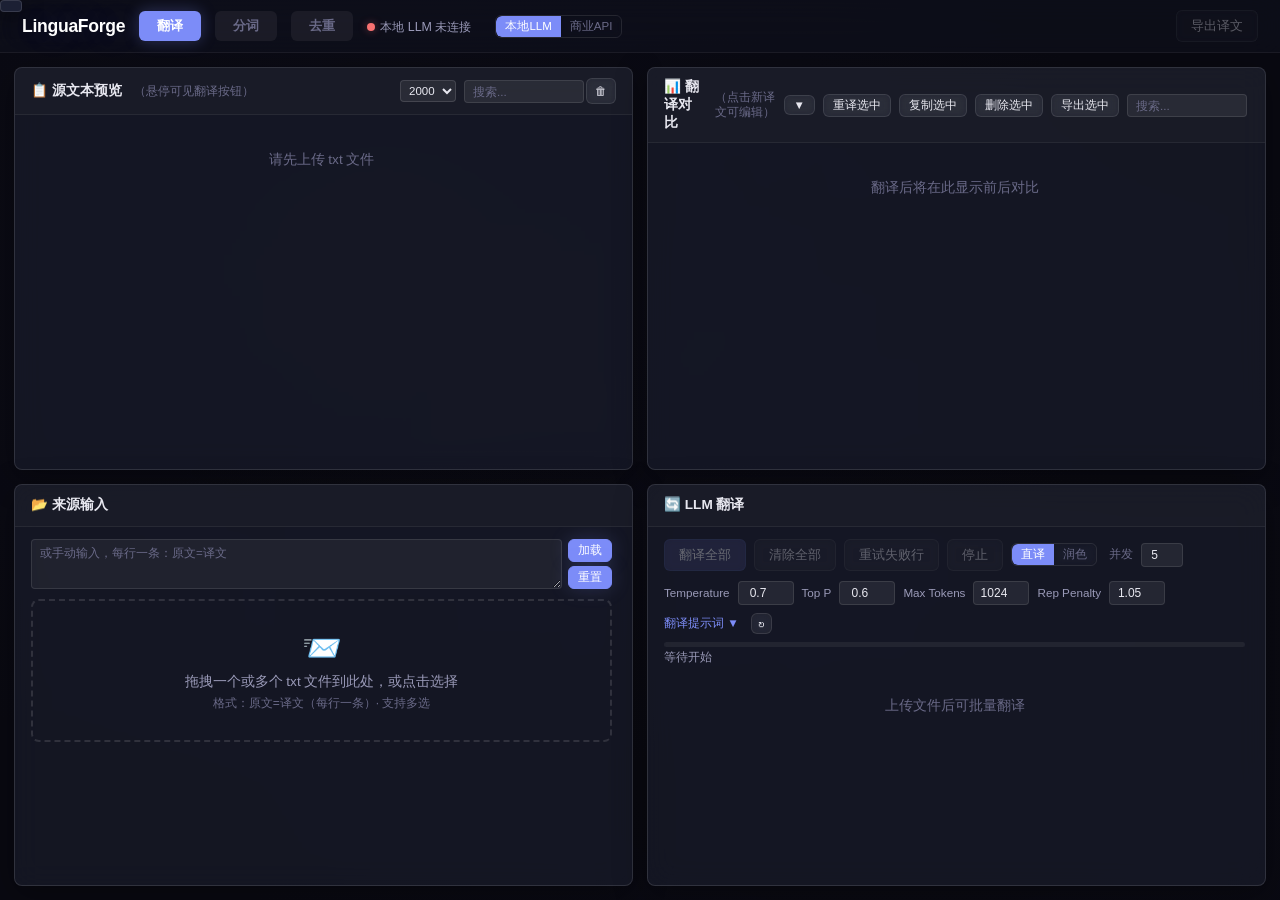
==== commit a984cc2f: "feat: 重命名 TxtLlmHub → LinguaForge，IndexedDB 持久化，统一 ES Modules" ====
--- a/static/index.html
+++ b/static/index.html
@@ -3,7 +3,7 @@
 <head>
 <meta charset="UTF-8">
 <meta name="viewport" content="width=device-width, initial-scale=1.0">
-<title>TxtLlmHub — 翻译 & 分词</title>
+<title>LinguaForge — 翻译 & 分词</title>
 <link rel="stylesheet" href="css/style.css">
 <!-- tag.css 已合并到 style.css 末尾，不再单独加载 -->
 </head>
@@ -19,7 +19,7 @@
 <!-- ========== 统一顶部工具栏 ========== -->
 <div class="toolbar">
   <div class="toolbar-left">
-    <h1>TxtLlmHub</h1>
+    <h1>LinguaForge</h1>
     <!-- SPA 导航：用 hash 切换 -->
     <a href="#translate" class="nav-link active" id="navTranslate" onclick="switchPage('translate');return false">翻译</a>
     <a href="#tag" class="nav-link" id="navTag" onclick="switchPage('tag');return false">分词</a>
@@ -219,7 +219,7 @@
               <div class="dz-icon">📨</div>
               <div class="dz-text">拖拽 txt 文件到此处，或点击选择</div>
               <div class="dz-hint">格式：原文=译文（每行一条）</div>
-              <input type="file" id="tagFileInput" accept=".txt" multiple>
+              <input type="file" id="tagFileInput" accept=".txt" multiple onchange="tagProcessFiles(this.files)">
             </div>
             <div class="file-info" id="tagFileInfo"></div>
           </div>
@@ -263,7 +263,7 @@
           <button class="btn" id="tagBtnStop" disabled onclick="tagStop()">停止</button>
           <button class="btn" id="tagBtnClear" disabled onclick="tagClearAll()">清除全部</button>
           <button class="btn" id="tagBtnExport" disabled onclick="tagExportDialog()">导出结果</button>
-          <button class="btn btn-primary" id="tagBtnImport" onclick="tagSendToTranslate()">导入翻译</button>
+          <button class="btn" id="tagBtnImport" onclick="tagImportDialog()">导入翻译</button>
           <span style="font-size:0.78rem;color:var(--text-muted);margin-left:4px">并发</span>
           <input type="number" id="tagConcurrency" value="5" min="1" max="10" class="param-input" style="width:42px">
           <span id="tagRuntimeDisplay" style="display:none;font-size:0.72rem;color:var(--accent);margin-left:6px;font-variant-numeric:tabular-nums"></span>
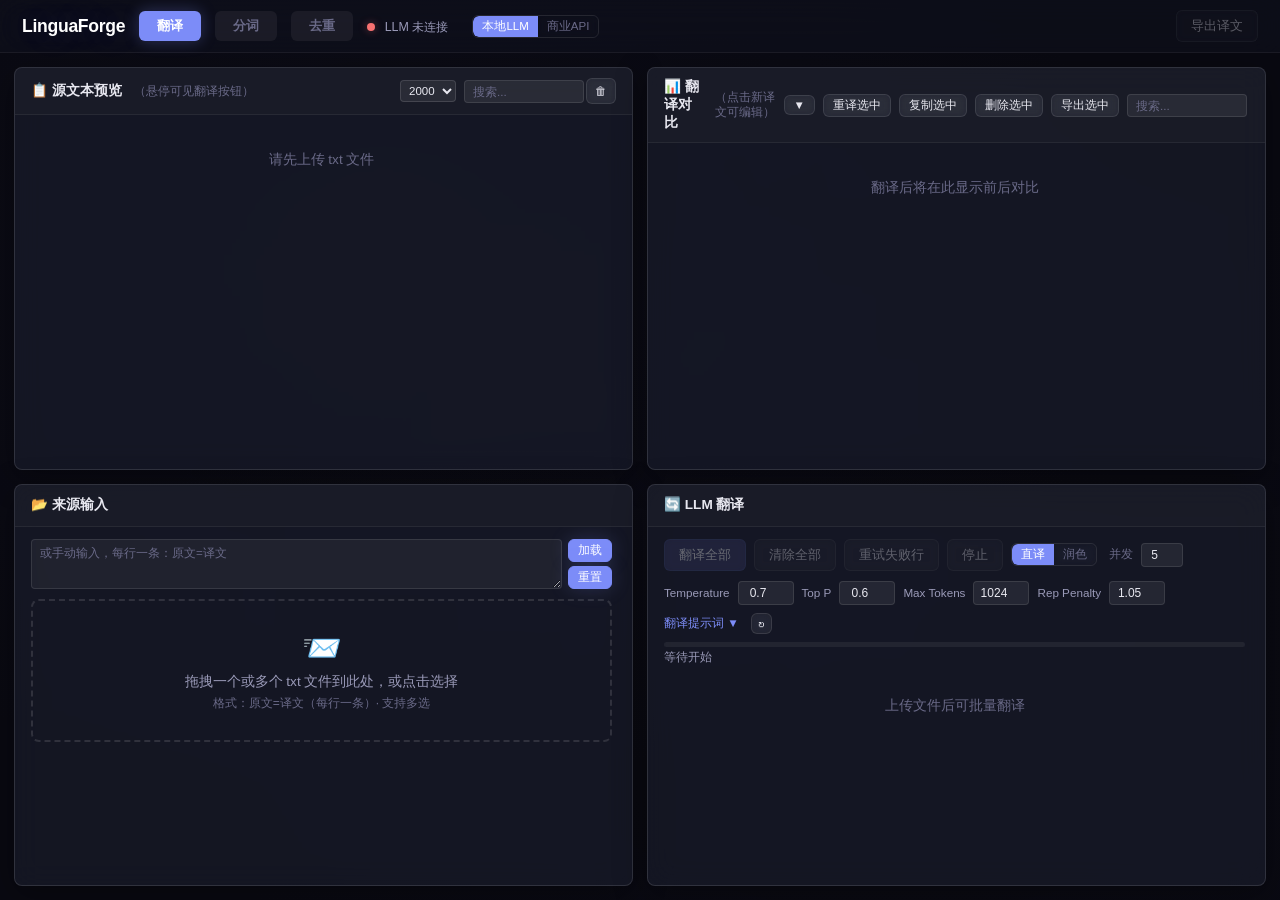
==== commit 04f27545: "refactor: 完全 ES 模块架构 — 移除所有 onclick 和 window 绑定 - 移除 index.html 中所有内联事件属性（onclick/oninput/onchange/o" ====
--- a/static/index.html
+++ b/static/index.html
@@ -21,32 +21,32 @@
   <div class="toolbar-left">
     <h1>LinguaForge</h1>
     <!-- SPA 导航：用 hash 切换 -->
-    <a href="#translate" class="nav-link active" id="navTranslate" onclick="switchPage('translate');return false">翻译</a>
-    <a href="#tag" class="nav-link" id="navTag" onclick="switchPage('tag');return false">分词</a>
-    <a href="#dedup" class="nav-link" id="navDedup" onclick="switchPage('dedup');return false">去重</a>
+    <a href="#translate" class="nav-link active" id="navTranslate">翻译</a>
+    <a href="#tag" class="nav-link" id="navTag">分词</a>
+    <a href="#dedup" class="nav-link" id="navDedup">去重</a>
     <span id="llmStatus">
       <span class="dot dot-err"></span>
       <span class="status-text">LLM 未连接</span>
     </span>
     <span class="segmented-toggle" style="margin-left:10px" id="providerToggle">
-      <button class="btn btn-sm segmented-btn active" id="btnLocal" onclick="setProvider('local')">本地LLM</button>
-      <button class="btn btn-sm segmented-btn" id="btnCommercial" onclick="setProvider('commercial')">商业API</button>
+      <button class="btn btn-sm segmented-btn active" id="btnLocal">本地LLM</button>
+      <button class="btn btn-sm segmented-btn" id="btnCommercial">商业API</button>
     </span>
   </div>
 
   <!-- 翻译页工具栏右侧按钮 -->
   <div class="toolbar-right" id="translateToolbarRight">
-    <button class="btn" onclick="exportFile()" id="btnExport" disabled>导出译文</button>
+    <button class="btn" id="btnExport" disabled>导出译文</button>
     <span id="exportOptions" class="export-options">
-      <button class="btn" onclick="exportSeparate()">分别导出</button>
-      <button class="btn" onclick="exportGrouped()">合并导出</button>
-      <button class="btn" onclick="cancelExport()">取消</button>
+      <button class="btn">分别导出</button>
+      <button class="btn">合并导出</button>
+      <button class="btn">取消</button>
     </span>
   </div>
 
   <!-- 分词页工具栏右侧（收起/展开按钮） -->
   <div class="toolbar-right" id="tagToolbarRight" style="display:none">
-    <div class="tag-collapse-bar" id="tagCollapseBar" onclick="tagToggleCollapse()" title="收起/展开输入和预览">
+    <div class="tag-collapse-bar" id="tagCollapseBar" title="收起/展开输入和预览">
       <span id="tagCollapseIcon">▲</span>
       <span class="collapse-title">输入/预览</span>
     </div>
@@ -56,12 +56,12 @@
 <!-- 商业 API 配置条（仅选择商业 API 时显示，两个页面共享） -->
 <div class="toolbar-api-bar" id="apiConfigBar" style="display:none">
   <div class="toolbar-api-inner">
-    <input type="text" id="apiBase" placeholder="API Base URL" class="param-input" style="flex:2;min-width:180px" oninput="saveApiConfig()">
-    <input type="password" id="apiKey" placeholder="API Key" class="param-input" style="flex:2;min-width:160px" oninput="saveApiConfig()">
-    <input type="text" id="modelName" placeholder="Model Name" class="param-input" style="flex:1;min-width:100px" oninput="saveApiConfig()">
-    <button class="btn btn-sm" onclick="testApiConnection()">测试连接</button>
+    <input type="text" id="apiBase" placeholder="API Base URL" class="param-input" style="flex:2;min-width:180px">
+    <input type="password" id="apiKey" placeholder="API Key" class="param-input" style="flex:2;min-width:160px">
+    <input type="text" id="modelName" placeholder="Model Name" class="param-input" style="flex:1;min-width:100px">
+    <button class="btn btn-sm">测试连接</button>
     <label style="display:flex;align-items:center;gap:4px;font-size:0.72rem;color:var(--text-secondary);cursor:pointer;margin-left:4px">
-      <input type="checkbox" id="enableThinking" onchange="onThinkingChange();saveApiConfig()" style="accent-color:var(--accent)">
+      <input type="checkbox" id="enableThinking" style="accent-color:var(--accent)">
       思考
     </label>
     <span style="font-size:0.65rem;color:var(--text-muted)" title="关闭思考/推理可提速；用非推理模型如 deepseek-chat 也更快">💡 提速</span>
@@ -78,19 +78,19 @@
     <div class="card-header">
       <div class="header-left">📋 源文本预览 <span style="font-weight:400;font-size:0.72rem;color:var(--text-muted);margin-left:4px">（悬停可见翻译按钮）</span></div>
       <div class="search-wrap" id="previewSearchWrap">
-        <select id="previewRowLimit" onchange="onPreviewRowLimitChange()">
+        <select id="previewRowLimit">
           <option value="2000">2000</option>
           <option value="5000">5000</option>
           <option value="-1">全部</option>
           <option value="-2">自定</option>
         </select>
-        <input id="previewCustomLimit" type="number" min="1" placeholder="行数" onchange="onPreviewCustomLimitChange()" class="preview-limit-input" style="display:none">
+        <input id="previewCustomLimit" type="number" min="1" placeholder="行数" class="preview-limit-input" style="display:none">
         <span class="search-count" id="previewSearchCount"></span>
-        <input class="search-input" id="previewSearch" placeholder="搜索..." oninput="onPreviewSearch()">
-        <span class="search-clear" onclick="clearPreviewSearch()">×</span>
-        <button class="btn btn-sm" onclick="deleteCheckedPreview()" title="删除选中的预览条目">🗑</button>
-        <button class="btn btn-sm" id="btnTranslatePreviewSel" onclick="translatePreviewSelected()" style="display:none" disabled>译</button>
-        <input type="checkbox" id="selectAllPreview" onclick="toggleSelectAllPreview()" title="全选/取消当前预览条目" style="display:none;margin-right:4px">
+        <input class="search-input" id="previewSearch" placeholder="搜索...">
+        <span class="search-clear">×</span>
+        <button class="btn btn-sm" title="删除选中的预览条目">🗑</button>
+        <button class="btn btn-sm" id="btnTranslatePreviewSel" style="display:none" disabled>译</button>
+        <input type="checkbox" id="selectAllPreview" title="全选/取消当前预览条目" style="display:none;margin-right:4px">
       </div>
     </div>
     <div class="card-body" id="cardPreview">
@@ -102,14 +102,14 @@
   <div class="card">
     <div class="card-header">
       <div class="header-left">📊 翻译对比 <span style="font-weight:400;font-size:0.72rem;color:var(--text-muted);margin-left:4px">（点击新译文可编辑）</span></div>
-      <button class="btn btn-sm" onclick="toggleSort()" id="btnSort" title="按原文排序">▼</button>
-      <button class="btn btn-sm" onclick="retrySelected()" id="btnRetrySelected" title="用当前模式重译选中的条目">重译选中</button>
-      <button class="btn btn-sm" onclick="copySelectedRows()" title="复制选中行（原文=译文），未选中则复制全部可见行" id="btnCopySelected">复制选中</button>
-      <button class="btn btn-sm" onclick="deleteSelectedRows()" title="删除选中的条目" id="btnDeleteSelected">删除选中</button>
-      <button class="btn btn-sm" onclick="exportCheckedRows()" title="导出勾选的条目" id="btnExportChecked">导出选中</button>
+      <button class="btn btn-sm" id="btnSort" title="按原文排序">▼</button>
+      <button class="btn btn-sm" id="btnRetrySelected" title="用当前模式重译选中的条目">重译选中</button>
+      <button class="btn btn-sm" title="复制选中行（原文=译文），未选中则复制全部可见行" id="btnCopySelected">复制选中</button>
+      <button class="btn btn-sm" title="删除选中的条目" id="btnDeleteSelected">删除选中</button>
+      <button class="btn btn-sm" title="导出勾选的条目" id="btnExportChecked">导出选中</button>
       <div class="search-wrap" id="compareSearchWrap">
-        <input class="search-input" id="compareSearch" placeholder="搜索..." oninput="onCompareSearch()">
-        <span class="search-clear" onclick="clearCompareSearch()">×</span>
+        <input class="search-input" id="compareSearch" placeholder="搜索...">
+        <span class="search-clear">×</span>
         <span class="search-count" id="compareSearchCount"></span>
       </div>
     </div>
@@ -125,8 +125,8 @@
       <div class="manual-input" style="display:flex;align-items:stretch;gap:6px">
         <textarea id="manualInput" placeholder="或手动输入，每行一条：原文=译文" style="flex:1"></textarea>
         <div style="display:flex;flex-direction:column;gap:4px">
-          <button class="btn btn-primary btn-sm" id="btnManualInput" onclick="loadManualInput()" style="flex:1">加载</button>
-          <button class="btn btn-primary btn-sm" onclick="resetSourceInput()" title="重置来源输入和源文本预览" style="flex:1">重置</button>
+          <button class="btn btn-primary btn-sm" id="btnManualInput" style="flex:1">加载</button>
+          <button class="btn btn-primary btn-sm" title="重置来源输入和源文本预览" style="flex:1">重置</button>
         </div>
       </div>
       <div class="drop-zone" id="dropZone">
@@ -144,43 +144,43 @@
     <div class="card-header">🔄 LLM 翻译</div>
     <div class="card-body" id="cardTranslate">
       <div class="translate-controls">
-        <button class="btn btn-primary" id="btnTranslateAll" disabled onclick="translateAll()">翻译全部</button>
-        <button class="btn" id="btnClearAll" disabled onclick="clearAllTranslations()" title="清除已翻译的条目（保留未翻译源文）">清除全部</button>
-        <button class="btn" id="btnRetryFailed" disabled onclick="retryFailed()">重试失败行</button>
-        <button class="btn" id="btnStop" disabled onclick="stopTranslate()">停止</button>
+        <button class="btn btn-primary" id="btnTranslateAll" disabled>翻译全部</button>
+        <button class="btn" id="btnClearAll" disabled title="清除已翻译的条目（保留未翻译源文）">清除全部</button>
+        <button class="btn" id="btnRetryFailed" disabled>重试失败行</button>
+        <button class="btn" id="btnStop" disabled>停止</button>
         <span class="segmented-toggle" id="modeToggle">
-          <button class="btn btn-sm segmented-btn active" id="btnModeDirect" onclick="setMode('direct')">直译</button>
-          <button class="btn btn-sm segmented-btn" id="btnModePolish" onclick="setMode('polish')">润色</button>
+          <button class="btn btn-sm segmented-btn active" id="btnModeDirect">直译</button>
+          <button class="btn btn-sm segmented-btn" id="btnModePolish">润色</button>
         </span>
         <span style="font-size:0.78rem;color:var(--text-muted);margin-left:4px">并发</span>
-        <input type="number" id="concurrency" value="5" min="1" max="10" class="param-input" onchange="saveModeParams(state.translateMode)" style="width:42px">
+        <input type="number" id="concurrency" value="5" min="1" max="10" class="param-input" style="width:42px">
       </div>
       <div class="param-row">
-        <label title="随机性：越高译文越多变、越丰富；越低越稳定、越保守。&#10;0=完全确定，2=极度随机&#10;双击恢复默认值 0.7" ondblclick="resetParamDefault(this.nextElementSibling)">Temperature</label>
-        <input type="number" id="temperature" value="0.7" min="0" max="2" step="0.1" class="param-input" onchange="saveModeParams(state.translateMode)">
-        <label title="核采样：限制候选词范围。越低越保守，越高越多样。&#10;取 1=不限制，取 0.5=只考虑前 50% 概率的候选词&#10;双击恢复默认值 0.6" ondblclick="resetParamDefault(this.nextElementSibling)">Top P</label>
-        <input type="number" id="top_p" value="0.6" min="0" max="1" step="0.05" class="param-input" onchange="saveModeParams(state.translateMode)">
-        <label title="输出长度上限：限制每次翻译的最大输出量。&#10;设太小可能截断长句，设太大拖慢速度。&#10;双击恢复默认值 512" ondblclick="resetParamDefault(this.nextElementSibling)">Max Tokens</label>
-        <input type="number" id="max_tokens" value="1024" min="1" max="4096" class="param-input" onchange="saveModeParams(state.translateMode)">
-        <label title="重复惩罚：越高越避免重复用词，但过高可能导致用词不自然。&#10;取 1=不惩罚，1.05=轻微惩罚，1.2=明显惩罚&#10;双击恢复默认值 1.05" ondblclick="resetParamDefault(this.nextElementSibling)">Rep Penalty</label>
-        <input type="number" id="repetition_penalty" value="1.05" min="1" max="2" step="0.05" class="param-input" onchange="saveModeParams(state.translateMode)">
-        <span class="prompt-toggle" id="promptToggle" onclick="togglePrompt()" title="展开/折叠翻译提示词">翻译提示词 ▼</span><button class="btn btn-sm" onclick="resetSystemPrompt()" title="恢复当前模式的默认提示词" style="padding:2px 6px;font-size:0.85rem;margin-left:4px">↻</button>
-        <span class="prompt-toggle" id="polishStrategyToggle" onclick="togglePolishStrategy()" title="展开/折叠润色提示词（第二步：对比润色）" style="display:none;margin-left:8px">润色提示词 ▼</span><button class="btn btn-sm" onclick="resetPolishStrategy()" title="恢复默认润色提示词" style="padding:2px 6px;font-size:0.85rem;margin-left:4px;display:none" id="btnResetPolishStrategy">↻</button>
+        <label title="随机性：越高译文越多变、越丰富；越低越稳定、越保守。&#10;0=完全确定，2=极度随机&#10;双击恢复默认值 0.7">Temperature</label>
+        <input type="number" id="temperature" value="0.7" min="0" max="2" step="0.1" class="param-input">
+        <label title="核采样：限制候选词范围。越低越保守，越高越多样。&#10;取 1=不限制，取 0.5=只考虑前 50% 概率的候选词&#10;双击恢复默认值 0.6">Top P</label>
+        <input type="number" id="top_p" value="0.6" min="0" max="1" step="0.05" class="param-input">
+        <label title="输出长度上限：限制每次翻译的最大输出量。&#10;设太小可能截断长句，设太大拖慢速度。&#10;双击恢复默认值 512">Max Tokens</label>
+        <input type="number" id="max_tokens" value="1024" min="1" max="4096" class="param-input">
+        <label title="重复惩罚：越高越避免重复用词，但过高可能导致用词不自然。&#10;取 1=不惩罚，1.05=轻微惩罚，1.2=明显惩罚&#10;双击恢复默认值 1.05">Rep Penalty</label>
+        <input type="number" id="repetition_penalty" value="1.05" min="1" max="2" step="0.05" class="param-input">
+        <span class="prompt-toggle" id="promptToggle" title="展开/折叠翻译提示词">翻译提示词 ▼</span><button class="btn btn-sm" title="恢复当前模式的默认提示词" style="padding:2px 6px;font-size:0.85rem;margin-left:4px">↻</button>
+        <span class="prompt-toggle" id="polishStrategyToggle" title="展开/折叠润色提示词（第二步：对比润色）" style="display:none;margin-left:8px">润色提示词 ▼</span><button class="btn btn-sm" title="恢复默认润色提示词" style="padding:2px 6px;font-size:0.85rem;margin-left:4px;display:none" id="btnResetPolishStrategy">↻</button>
       </div>
       <div id="promptRow" style="display:none;flex-direction:column;gap:6px;margin-bottom:8px">
-        <textarea class="prompt-area visible" id="system_prompt" placeholder="System prompt..." onchange="saveModeParams(state.translateMode)" style="width:100%;min-height:70px;resize:vertical;margin-bottom:0"></textarea>
+        <textarea class="prompt-area visible" id="system_prompt" placeholder="System prompt..." style="width:100%;min-height:70px;resize:vertical;margin-bottom:0"></textarea>
         <div id="promptSaveBar" style="display:flex;align-items:center;gap:6px">
-          <input type="text" id="promptTitle" placeholder="输入标题..." style="width:100px;padding:4px 6px;border:1px solid rgba(255,255,255,0.1);border-radius:4px;font-size:0.73rem;color:var(--text);background:rgba(255,255,255,0.04);outline:none;flex-shrink:0" onfocus="onTitleFocus()">
-          <button class="btn btn-sm btn-primary" id="btnSavePrompt" onclick="savePrompt()" style="flex-shrink:0">保存</button>
+          <input type="text" id="promptTitle" placeholder="输入标题..." style="width:100px;padding:4px 6px;border:1px solid rgba(255,255,255,0.1);border-radius:4px;font-size:0.73rem;color:var(--text);background:rgba(255,255,255,0.04);outline:none;flex-shrink:0">
+          <button class="btn btn-sm btn-primary" id="btnSavePrompt" style="flex-shrink:0">保存</button>
           <span style="font-size:0.7rem;color:var(--text-muted);white-space:nowrap;flex-shrink:0" id="saveMsg"></span><span style="width:1px;height:16px;background:rgba(255,255,255,0.08);flex-shrink:0;margin:0 3px"></span>
           <div id="savedPrompts" style="display:flex;gap:4px;align-items:center;overflow-x:auto;flex-wrap:nowrap"></div>
           <span style="width:1px;height:16px;background:rgba(255,255,255,0.08);flex-shrink:0;margin:0 3px"></span>
-          <button class="btn btn-sm" onclick="exportPrompts()" title="导出所有自定义提示词" style="flex-shrink:0;font-size:0.68rem">📤</button>
-          <button class="btn btn-sm" onclick="importPrompts()" title="导入提示词" style="flex-shrink:0;font-size:0.68rem">📥</button>
+          <button class="btn btn-sm" title="导出所有自定义提示词" style="flex-shrink:0;font-size:0.68rem">📤</button>
+          <button class="btn btn-sm" title="导入提示词" style="flex-shrink:0;font-size:0.68rem">📥</button>
         </div>
       </div>
       <div id="polishStrategyRow" style="display:none;flex-direction:column;gap:6px;margin-bottom:8px">
-        <textarea class="prompt-area visible" id="polish_strategy" placeholder="润色策略（Step2：对比糅合提示词）..." onchange="savePolishStrategy()" style="width:100%;min-height:70px;resize:vertical;margin-bottom:0"></textarea>
+        <textarea class="prompt-area visible" id="polish_strategy" placeholder="润色策略（Step2：对比糅合提示词）..." style="width:100%;min-height:70px;resize:vertical;margin-bottom:0"></textarea>
       </div>
       <div class="progress-wrap">
         <div class="progress-bar"><div class="progress-fill" id="progressFill"></div></div>
@@ -211,15 +211,15 @@
             <div class="manual-input" style="display:flex;align-items:stretch;gap:6px;margin-bottom:8px">
               <textarea id="tagManualInput" placeholder="手动输入，每行一条：原文=译文" style="flex:1"></textarea>
               <div style="display:flex;flex-direction:column;gap:4px">
-                <button class="btn btn-primary btn-sm" onclick="tagLoadManualInput()" style="flex:1">添加</button>
-                <button class="btn btn-sm" onclick="tagClearAll()" style="flex:1">重置</button>
+                <button class="btn btn-primary btn-sm" style="flex:1">添加</button>
+                <button class="btn btn-sm" style="flex:1">重置</button>
               </div>
             </div>
             <div class="drop-zone" id="tagDropZone">
               <div class="dz-icon">📨</div>
               <div class="dz-text">拖拽 txt 文件到此处，或点击选择</div>
               <div class="dz-hint">格式：原文=译文（每行一条）</div>
-              <input type="file" id="tagFileInput" accept=".txt" multiple onchange="tagProcessFiles(this.files)">
+              <input type="file" id="tagFileInput" accept=".txt" multiple>
             </div>
             <div class="file-info" id="tagFileInfo"></div>
           </div>
@@ -228,16 +228,16 @@
           <div class="card-header">
             <div class="header-left">📋 源文本预览</div>
             <div class="search-wrap">
-              <select id="tagPreviewRowLimit" onchange="tagOnRowLimitChange()">
+              <select id="tagPreviewRowLimit">
                 <option value="2000">2000</option>
                 <option value="5000">5000</option>
                 <option value="-1">全部</option>
                 <option value="-2">自定</option>
               </select>
-              <input id="tagPreviewCustomLimit" type="number" min="1" placeholder="行数" onchange="tagOnCustomLimitChange()" class="preview-limit-input" style="display:none">
+              <input id="tagPreviewCustomLimit" type="number" min="1" placeholder="行数" class="preview-limit-input" style="display:none">
               <span class="search-count" id="tagPreviewCount">0 行</span>
-              <input class="search-input" id="tagSearch" placeholder="搜索..." oninput="tagOnSearch()">
-              <span class="search-clear" onclick="tagClearSearch()">×</span>
+              <input class="search-input" id="tagSearch" placeholder="搜索...">
+              <span class="search-clear">×</span>
             </div>
           </div>
           <div class="card-body" id="tagPreview">
@@ -251,19 +251,19 @@
     <div class="card tag-controls-row">
       <div class="card-header tag-ctrl-header">
       <span class="tag-ctrl-title">🏷️ 分词控制</span>
-      <span class="prompt-toggle" id="tagCatToggle" onclick="tagToggleCatPanel()">分类标签 ▼</span>
-      <span class="prompt-toggle" id="tagStrategyToggle" onclick="tagToggleStrategy()">分类策略 ▼</span>
-      <button class="btn btn-sm" onclick="tagOpenAdmin()">⚙️ 管理标签</button>
+      <span class="prompt-toggle" id="tagCatToggle">分类标签 ▼</span>
+      <span class="prompt-toggle" id="tagStrategyToggle">分类策略 ▼</span>
+      <button class="btn btn-sm">⚙️ 管理标签</button>
     </div>
       <div class="card-body tag-ctrl-body">
         <div id="tagCatPanel" class="tag-cat-panel">
         </div>
         <div class="tag-controls">
-          <button class="btn btn-primary" id="tagBtnStart" disabled onclick="tagStart()">开始分词</button>
-          <button class="btn" id="tagBtnStop" disabled onclick="tagStop()">停止</button>
-          <button class="btn" id="tagBtnClear" disabled onclick="tagClearAll()">清除全部</button>
-          <button class="btn" id="tagBtnExport" disabled onclick="tagExportDialog()">导出结果</button>
-          <button class="btn" id="tagBtnImport" onclick="tagImportDialog()">导入翻译</button>
+          <button class="btn btn-primary" id="tagBtnStart" disabled>开始分词</button>
+          <button class="btn" id="tagBtnStop" disabled>停止</button>
+          <button class="btn" id="tagBtnClear" disabled>清除全部</button>
+          <button class="btn" id="tagBtnExport" disabled>导出结果</button>
+          <button class="btn" id="tagBtnImport">导入翻译</button>
           <span style="font-size:0.78rem;color:var(--text-muted);margin-left:4px">并发</span>
           <input type="number" id="tagConcurrency" value="5" min="1" max="10" class="param-input" style="width:42px">
           <span id="tagRuntimeDisplay" style="display:none;font-size:0.72rem;color:var(--accent);margin-left:6px;font-variant-numeric:tabular-nums"></span>
@@ -277,10 +277,10 @@
           </div>
           <div style="display:flex;align-items:center;gap:6px">
             <span style="font-size:0.73rem;color:var(--text-secondary);font-weight:600">① 角色指令</span>
-            <button class="btn btn-sm" onclick="resetTagStrategy()" title="恢复默认" style="padding:2px 6px;font-size:0.85rem">↻</button>
+            <button class="btn btn-sm" title="恢复默认" style="padding:2px 6px;font-size:0.85rem">↻</button>
             <div id="tagStrategyPresets" style="display:flex;gap:4px;align-items:center"></div>
           </div>
-          <textarea id="tagStrategyText" class="prompt-area visible" placeholder="角色指令..." style="width:100%;min-height:40px;resize:vertical;margin-bottom:0;font-size:0.72rem" oninput="saveTagStrategy()"></textarea>
+          <textarea id="tagStrategyText" class="prompt-area visible" placeholder="角色指令..." style="width:100%;min-height:40px;resize:vertical;margin-bottom:0;font-size:0.72rem"></textarea>
           <div style="font-size:0.68rem;color:var(--text-muted);line-height:1.4">
             <span style="color:var(--green)">② 类别列表</span> 和 <span style="color:var(--amber)">③ 输出格式</span> 会在每次分词时自动追加到角色指令之后，无需手动添加。
           </div>
@@ -332,26 +332,26 @@
       <div class="card-header">🔄 LLM 评估</div>
       <div class="card-body" id="cardDedupEval">
         <div class="dedup-controls">
-          <button class="btn" id="dedupBtnStop" disabled onclick="dedupStop()">停止</button>
+          <button class="btn" id="dedupBtnStop" disabled>停止</button>
           <span style="font-size:0.78rem;color:var(--text-muted)">并发</span>
-          <input type="number" id="dedupConcurrency" value="5" min="1" max="10" class="param-input" onchange="saveDedupParams()" style="width:42px">
-          <button class="btn btn-primary" id="dedupBtnStart" disabled onclick="dedupStart()">开始评估</button>
+          <input type="number" id="dedupConcurrency" value="5" min="1" max="10" class="param-input" style="width:42px">
+          <button class="btn btn-primary" id="dedupBtnStart" disabled>开始评估</button>
         </div>
         <div id="dedupEvalParams">
         <div class="param-row">
-          <label title="随机性：越低评估越稳定。去重建议低值&#10;双击恢复默认值 0.1" ondblclick="resetParamDefault(this.nextElementSibling)">Temperature</label>
-          <input type="number" id="dedupTemperature" value="0.1" min="0" max="2" step="0.1" class="param-input" onchange="saveDedupParams()">
-          <label title="核采样：限制候选词范围&#10;双击恢复默认值 0.6" ondblclick="resetParamDefault(this.nextElementSibling)">Top P</label>
-          <input type="number" id="dedupTopP" value="0.6" min="0" max="1" step="0.05" class="param-input" onchange="saveDedupParams()">
-          <label title="输出长度上限：去重只需输出序号&#10;双击恢复默认值 10" ondblclick="resetParamDefault(this.nextElementSibling)">Max Tokens</label>
-          <input type="number" id="dedupMaxTokens" value="10" min="1" max="128" class="param-input" onchange="saveDedupParams()">
-          <label title="重复惩罚&#10;双击恢复默认值 1.0" ondblclick="resetParamDefault(this.nextElementSibling)">Rep Penalty</label>
-          <input type="number" id="dedupRepPenalty" value="1.0" min="1" max="2" step="0.05" class="param-input" onchange="saveDedupParams()">
+          <label title="随机性：越低评估越稳定。去重建议低值&#10;双击恢复默认值 0.1">Temperature</label>
+          <input type="number" id="dedupTemperature" value="0.1" min="0" max="2" step="0.1" class="param-input">
+          <label title="核采样：限制候选词范围&#10;双击恢复默认值 0.6">Top P</label>
+          <input type="number" id="dedupTopP" value="0.6" min="0" max="1" step="0.05" class="param-input">
+          <label title="输出长度上限：去重只需输出序号&#10;双击恢复默认值 10">Max Tokens</label>
+          <input type="number" id="dedupMaxTokens" value="10" min="1" max="128" class="param-input">
+          <label title="重复惩罚&#10;双击恢复默认值 1.0">Rep Penalty</label>
+          <input type="number" id="dedupRepPenalty" value="1.0" min="1" max="2" step="0.05" class="param-input">
         </div>
         </div>
         <!-- 评估策略（结构化） -->
         <div style="margin-bottom:6px;text-align:right">
-          <span class="prompt-toggle" id="dedupStrategyToggle" onclick="toggleDedupStrategy()">评估策略 ▼</span>
+          <span class="prompt-toggle" id="dedupStrategyToggle">评估策略 ▼</span>
         </div>
         <div id="dedupStrategyRow" style="display:none;flex-direction:column;gap:6px;margin-bottom:8px">
           <div style="font-size:0.72rem;color:var(--text-muted);line-height:1.5;padding:6px 10px;background:rgba(0,0,0,0.15);border-radius:4px;border-left:3px solid var(--accent)">
@@ -362,9 +362,9 @@
           </div>
           <div style="display:flex;align-items:center;gap:6px">
             <span style="font-size:0.73rem;color:var(--text-secondary);font-weight:600">① 角色指令</span>
-            <button class="btn btn-sm" onclick="resetDedupStrategy()" title="恢复默认" style="padding:2px 6px;font-size:0.85rem">↻</button>
-          </div>
-          <textarea id="dedupStrategyText" class="prompt-area visible" placeholder="角色指令..." style="width:100%;min-height:60px;resize:vertical;margin-bottom:0;font-size:0.72rem" oninput="saveDedupParams()"></textarea>
+            <button class="btn btn-sm" title="恢复默认" style="padding:2px 6px;font-size:0.85rem">↻</button>
+          </div>
+          <textarea id="dedupStrategyText" class="prompt-area visible" placeholder="角色指令..." style="width:100%;min-height:60px;resize:vertical;margin-bottom:0;font-size:0.72rem"></textarea>
         </div>
         <div class="progress-wrap">
           <div class="progress-bar"><div class="progress-fill" id="dedupProgressFill"></div></div>
@@ -380,9 +380,9 @@
   <div class="card dedup-right">
     <div class="card-header">
       <div class="header-left">📊 重复组列表 <span style="font-weight:400;font-size:0.72rem;color:var(--text-muted)">（每组单选保留条目，LLM 评估后自动勾选最优）</span></div>
-      <button class="dedup-nav-btn dedup-filter-off" id="dedupFilterBtn" onclick="_dedupToggleFilter()" title="仅显示译文不同的组（需评估）">🔍 筛选</button>
+      <button class="dedup-nav-btn dedup-filter-off" id="dedupFilterBtn" title="仅显示译文不同的组（需评估）">🔍 筛选</button>
       <span style="font-size:0.8rem;color:var(--text-muted)">已发现 <span id="dedupGroupCount">0</span> 组 · 已选 <span id="dedupSelectedCount">0</span> 条</span>
-      <button class="btn btn-primary" id="dedupApplyBtn" disabled onclick="applyDedup()" title="将选中的最佳条目导出为去重后的 zip 文件（含备份）">应用去重</button>
+      <button class="btn btn-primary" id="dedupApplyBtn" disabled title="将选中的最佳条目导出为去重后的 zip 文件（含备份）">应用去重</button>
     </div>
     <div class="card-body" id="dedupGroups" style="overflow-y:auto;flex:1">
       <div class="empty-state">上传文件后显示重复组</div>
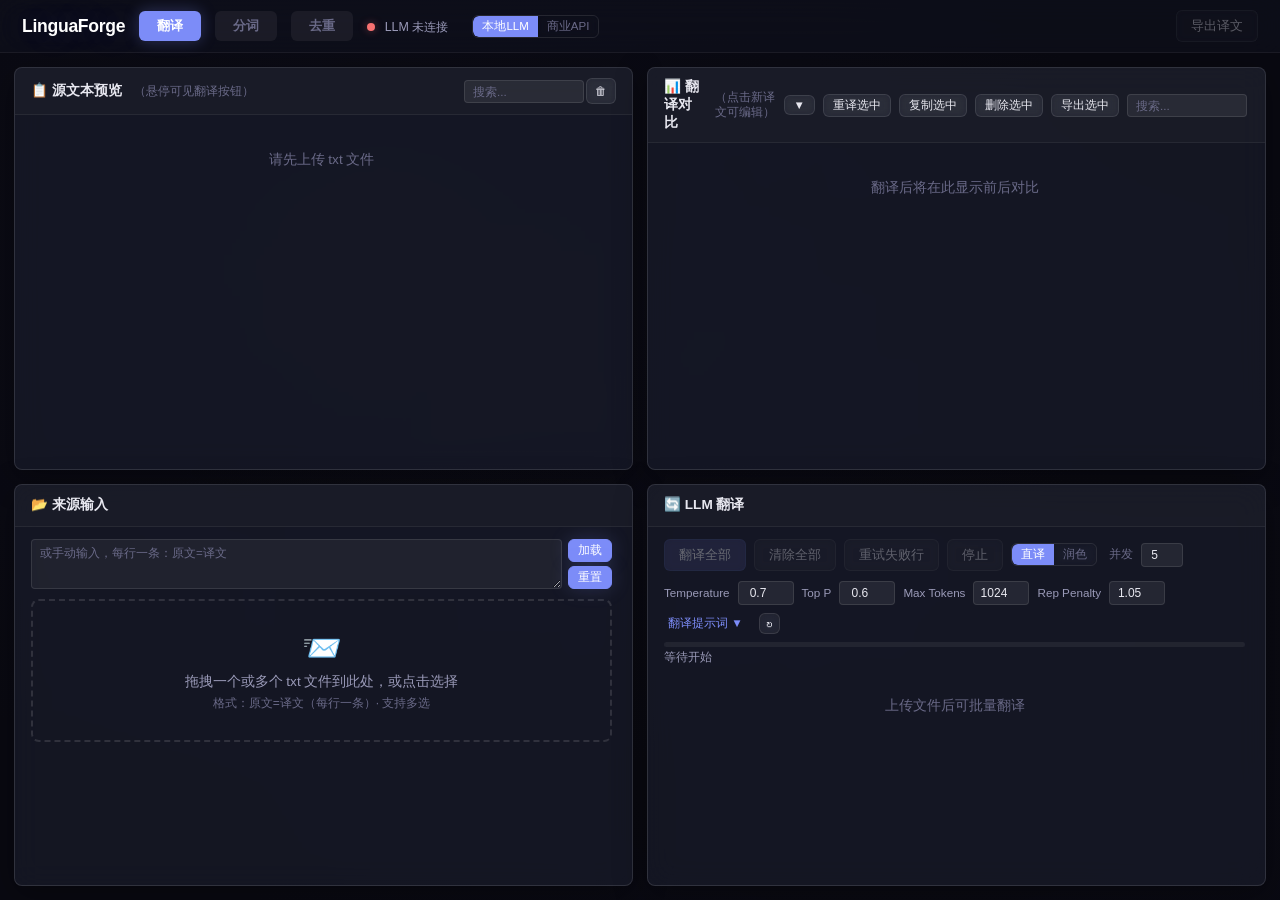
==== commit ac3ed915: "feat: 三页面并发双击恢复默认 + 参数 title 统一优化 功能： - 翻译页/去重页并发数 dblclick 从 input 改绑到 span label - 三页面所有参数 title 改" ====
--- a/static/index.html
+++ b/static/index.html
@@ -78,13 +78,6 @@
     <div class="card-header">
       <div class="header-left">📋 源文本预览 <span style="font-weight:400;font-size:0.72rem;color:var(--text-muted);margin-left:4px">（悬停可见翻译按钮）</span></div>
       <div class="search-wrap" id="previewSearchWrap">
-        <select id="previewRowLimit">
-          <option value="2000">2000</option>
-          <option value="5000">5000</option>
-          <option value="-1">全部</option>
-          <option value="-2">自定</option>
-        </select>
-        <input id="previewCustomLimit" type="number" min="1" placeholder="行数" class="preview-limit-input" style="display:none">
         <span class="search-count" id="previewSearchCount"></span>
         <input class="search-input" id="previewSearch" placeholder="搜索...">
         <span class="search-clear">×</span>
@@ -152,20 +145,19 @@
           <button class="btn btn-sm segmented-btn active" id="btnModeDirect">直译</button>
           <button class="btn btn-sm segmented-btn" id="btnModePolish">润色</button>
         </span>
-        <span style="font-size:0.78rem;color:var(--text-muted);margin-left:4px">并发</span>
+        <span style="font-size:0.78rem;color:var(--text-muted);margin-left:4px;cursor:pointer" title="同时发送的翻译请求数。越大越快，但可能触发限流或 OOM&#10;推荐 3~5，商业 API 建议 ≤3&#10;双击恢复默认">并发</span>
         <input type="number" id="concurrency" value="5" min="1" max="10" class="param-input" style="width:42px">
       </div>
       <div class="param-row">
-        <label title="随机性：越高译文越多变、越丰富；越低越稳定、越保守。&#10;0=完全确定，2=极度随机&#10;双击恢复默认值 0.7">Temperature</label>
+        <label title="译文的用词随机性。越高越多样、越有创意；越低越稳定、越保守&#10;0=完全确定，2=极度随机&#10;UI/术语翻译推荐 0.3~0.5，对话/剧情推荐 0.7~1.0&#10;双击恢复默认">Temperature</label>
         <input type="number" id="temperature" value="0.7" min="0" max="2" step="0.1" class="param-input">
-        <label title="核采样：限制候选词范围。越低越保守，越高越多样。&#10;取 1=不限制，取 0.5=只考虑前 50% 概率的候选词&#10;双击恢复默认值 0.6">Top P</label>
+        <label title="核采样：从概率累积前 P% 的候选词中采样，限制用词范围&#10;1=不限制，0.5=只从概率前50%的词中选&#10;越低译文越保守，越高越多样&#10;双击恢复默认">Top P</label>
         <input type="number" id="top_p" value="0.6" min="0" max="1" step="0.05" class="param-input">
-        <label title="输出长度上限：限制每次翻译的最大输出量。&#10;设太小可能截断长句，设太大拖慢速度。&#10;双击恢复默认值 512">Max Tokens</label>
+        <label title="单次翻译的最大输出 token 数。太小会截断长句，太大拖慢速度&#10;一般 512~1024 足够，超长文本可适当增大&#10;双击恢复默认">Max Tokens</label>
         <input type="number" id="max_tokens" value="1024" min="1" max="4096" class="param-input">
-        <label title="重复惩罚：越高越避免重复用词，但过高可能导致用词不自然。&#10;取 1=不惩罚，1.05=轻微惩罚，1.2=明显惩罚&#10;双击恢复默认值 1.05">Rep Penalty</label>
+        <label title="重复惩罚：抑制译文中重复出现的用词&#10;1.0=不惩罚，1.05=轻微惩罚（推荐），1.2+=明显惩罚&#10;过高可能导致用词不自然&#10;双击恢复默认">Rep Penalty</label>
         <input type="number" id="repetition_penalty" value="1.05" min="1" max="2" step="0.05" class="param-input">
-        <span class="prompt-toggle" id="promptToggle" title="展开/折叠翻译提示词">翻译提示词 ▼</span><button class="btn btn-sm" title="恢复当前模式的默认提示词" style="padding:2px 6px;font-size:0.85rem;margin-left:4px">↻</button>
-        <span class="prompt-toggle" id="polishStrategyToggle" title="展开/折叠润色提示词（第二步：对比润色）" style="display:none;margin-left:8px">润色提示词 ▼</span><button class="btn btn-sm" title="恢复默认润色提示词" style="padding:2px 6px;font-size:0.85rem;margin-left:4px;display:none" id="btnResetPolishStrategy">↻</button>
+        <span class="prompt-toggle" id="promptToggle" title="展开/折叠提示词">翻译提示词 ▼</span><button class="btn btn-sm" id="btnResetPrompt" title="恢复当前模式的默认提示词" style="padding:2px 6px;font-size:0.85rem;margin-left:4px">↻</button>
       </div>
       <div id="promptRow" style="display:none;flex-direction:column;gap:6px;margin-bottom:8px">
         <textarea class="prompt-area visible" id="system_prompt" placeholder="System prompt..." style="width:100%;min-height:70px;resize:vertical;margin-bottom:0"></textarea>
@@ -175,12 +167,13 @@
           <span style="font-size:0.7rem;color:var(--text-muted);white-space:nowrap;flex-shrink:0" id="saveMsg"></span><span style="width:1px;height:16px;background:rgba(255,255,255,0.08);flex-shrink:0;margin:0 3px"></span>
           <div id="savedPrompts" style="display:flex;gap:4px;align-items:center;overflow-x:auto;flex-wrap:nowrap"></div>
           <span style="width:1px;height:16px;background:rgba(255,255,255,0.08);flex-shrink:0;margin:0 3px"></span>
-          <button class="btn btn-sm" title="导出所有自定义提示词" style="flex-shrink:0;font-size:0.68rem">📤</button>
-          <button class="btn btn-sm" title="导入提示词" style="flex-shrink:0;font-size:0.68rem">📥</button>
-        </div>
-      </div>
-      <div id="polishStrategyRow" style="display:none;flex-direction:column;gap:6px;margin-bottom:8px">
-        <textarea class="prompt-area visible" id="polish_strategy" placeholder="润色策略（Step2：对比糅合提示词）..." style="width:100%;min-height:70px;resize:vertical;margin-bottom:0"></textarea>
+          <button class="btn btn-sm" title="导出所有自定义提示词" style="flex-shrink:0;font-size:0.68rem">导出</button>
+          <button class="btn btn-sm" title="导入提示词" style="flex-shrink:0;font-size:0.68rem">导入</button>
+        </div>
+        <div id="polishStep2Section" style="display:none;flex-direction:column;gap:4px">
+          <div style="font-size:0.72rem;color:var(--text-muted)">润色策略（Step2：对比糅合提示词）</div>
+          <textarea class="prompt-area visible" id="polish_strategy" placeholder="润色策略..." style="width:100%;min-height:60px;resize:vertical;margin-bottom:0"></textarea>
+        </div>
       </div>
       <div class="progress-wrap">
         <div class="progress-bar"><div class="progress-fill" id="progressFill"></div></div>
@@ -228,13 +221,6 @@
           <div class="card-header">
             <div class="header-left">📋 源文本预览</div>
             <div class="search-wrap">
-              <select id="tagPreviewRowLimit">
-                <option value="2000">2000</option>
-                <option value="5000">5000</option>
-                <option value="-1">全部</option>
-                <option value="-2">自定</option>
-              </select>
-              <input id="tagPreviewCustomLimit" type="number" min="1" placeholder="行数" class="preview-limit-input" style="display:none">
               <span class="search-count" id="tagPreviewCount">0 行</span>
               <input class="search-input" id="tagSearch" placeholder="搜索...">
               <span class="search-clear">×</span>
@@ -264,8 +250,14 @@
           <button class="btn" id="tagBtnClear" disabled>清除全部</button>
           <button class="btn" id="tagBtnExport" disabled>导出结果</button>
           <button class="btn" id="tagBtnImport">导入翻译</button>
-          <span style="font-size:0.78rem;color:var(--text-muted);margin-left:4px">并发</span>
+          <span style="font-size:0.78rem;color:var(--text-muted);margin-left:4px;cursor:pointer" title="同时发送的分类请求数。越大越快，但可能触发限流&#10;推荐 3~5&#10;双击恢复默认">并发</span>
           <input type="number" id="tagConcurrency" value="5" min="1" max="10" class="param-input" style="width:42px">
+          <span style="font-size:0.72rem;color:var(--text-muted);margin-left:8px;cursor:pointer" title="分类的随机性。越低分类越稳定、越一致&#10;分词建议低温度 0.1，保证每次分类结果一致&#10;双击恢复默认">Temp</span>
+          <input type="number" id="tagTemperature" value="0.1" min="0" max="2" step="0.1" class="param-input" style="width:48px">
+          <span style="font-size:0.72rem;color:var(--text-muted);margin-left:4px;cursor:pointer" title="核采样：限制候选词范围&#10;分词场景影响极小，保持默认即可&#10;双击恢复默认">Top P</span>
+          <input type="number" id="tagTopP" value="0.6" min="0" max="1" step="0.05" class="param-input" style="width:48px">
+          <span style="font-size:0.72rem;color:var(--text-muted);margin-left:4px;cursor:pointer" title="最大输出 token 数。分词只需输出类别 JSON，512 足够&#10;双击恢复默认">Max</span>
+          <input type="number" id="tagMaxTokens" value="512" min="1" max="4096" class="param-input" style="width:52px">
           <span id="tagRuntimeDisplay" style="display:none;font-size:0.72rem;color:var(--accent);margin-left:6px;font-variant-numeric:tabular-nums"></span>
         </div>
         <div id="tagStrategyRow" style="display:none;flex-direction:column;gap:6px;margin-top:6px;margin-bottom:4px">
@@ -333,19 +325,19 @@
       <div class="card-body" id="cardDedupEval">
         <div class="dedup-controls">
           <button class="btn" id="dedupBtnStop" disabled>停止</button>
-          <span style="font-size:0.78rem;color:var(--text-muted)">并发</span>
+          <span style="font-size:0.78rem;color:var(--text-muted);cursor:pointer" title="同时评估的重复组数。越大越快，但可能触发限流&#10;推荐 3~5&#10;双击恢复默认">并发</span>
           <input type="number" id="dedupConcurrency" value="5" min="1" max="10" class="param-input" style="width:42px">
           <button class="btn btn-primary" id="dedupBtnStart" disabled>开始评估</button>
         </div>
         <div id="dedupEvalParams">
         <div class="param-row">
-          <label title="随机性：越低评估越稳定。去重建议低值&#10;双击恢复默认值 0.1">Temperature</label>
+          <label title="评估的随机性。越低判断越稳定、越一致&#10;去重只需选序号，建议极低值 0.1&#10;双击恢复默认">Temperature</label>
           <input type="number" id="dedupTemperature" value="0.1" min="0" max="2" step="0.1" class="param-input">
-          <label title="核采样：限制候选词范围&#10;双击恢复默认值 0.6">Top P</label>
+          <label title="核采样：限制候选词范围&#10;去重场景影响极小，保持默认即可&#10;双击恢复默认">Top P</label>
           <input type="number" id="dedupTopP" value="0.6" min="0" max="1" step="0.05" class="param-input">
-          <label title="输出长度上限：去重只需输出序号&#10;双击恢复默认值 10">Max Tokens</label>
+          <label title="最大输出 token 数。去重只需输出一个序号，10 足够&#10;设太大浪费额度&#10;双击恢复默认">Max Tokens</label>
           <input type="number" id="dedupMaxTokens" value="10" min="1" max="128" class="param-input">
-          <label title="重复惩罚&#10;双击恢复默认值 1.0">Rep Penalty</label>
+          <label title="重复惩罚。去重场景无需惩罚，保持 1.0&#10;双击恢复默认">Rep Penalty</label>
           <input type="number" id="dedupRepPenalty" value="1.0" min="1" max="2" step="0.05" class="param-input">
         </div>
         </div>
--- a/static/css/style.css
+++ b/static/css/style.css
@@ -93,6 +93,10 @@
   color: #fff;
   background: rgba(124,140,248,0.1);
 }
+.prompt-chip:active {
+  background: rgba(124,140,248,0.2);
+  transform: scale(0.97);
+}
 .prompt-chip .chip-del {
   flex-shrink: 0;
   margin-left: 2px;
@@ -147,6 +151,17 @@
 .dot-err { background: var(--red); box-shadow: 0 0 8px rgba(248,113,113,0.4); }
 .toolbar .status-text { font-size: 0.78rem; color: var(--text-secondary); }
 .toolbar-right { display: flex; align-items: center; gap: 8px; }
+/* ===== 导出选项弹出 ===== */
+.export-options {
+  display: none;
+  align-items: center;
+  gap: 6px;
+  padding: 2px 0;
+}
+.export-options.visible {
+  display: inline-flex;
+}
+
 
 /* 商业 API 配置条（工具栏下方，仅商业模式显示） */
 .toolbar-api-bar {
@@ -192,8 +207,10 @@
   border-color: rgba(255,255,255,0.18);
   transform: translateY(-1px);
 }
-.btn:active { transform: translateY(0); }
+.btn:active { transform: translateY(1px); background: rgba(255,255,255,0.15); }
 .btn:disabled { opacity: 0.35; cursor: not-allowed; transform: none; }
+.btn:disabled:active { transform: none; background: rgba(255,255,255,0.05); }
+.btn-primary:active { background: var(--accent); box-shadow: 0 0 12px rgba(124,140,248,0.3); }
 .btn-primary {
   background: var(--accent);
   color: #fff;
@@ -227,6 +244,7 @@
   background: rgba(255,255,255,0.06);
 }
 .nav-link:hover { color: var(--text); background: rgba(255,255,255,0.12); }
+.nav-link:active { background: rgba(255,255,255,0.18); transform: scale(0.98); }
 
 /* ===== 主网格 ===== */
 .main-grid {
@@ -324,6 +342,11 @@
 .drop-zone:hover, .drop-zone.drag-over {
   border-color: var(--accent);
   background: rgba(124,140,248,0.06);
+}
+.drop-zone:active {
+  border-color: var(--accent-hover);
+  background: rgba(124,140,248,0.1);
+  transform: scale(0.99);
 }
 .drop-zone input[type=file] { display: none; }
 .drop-zone .dz-icon { font-size: 2rem; margin-bottom: 6px; }
@@ -377,6 +400,7 @@
   transition: color 0.15s;
 }
 .search-clear:hover { color: #fff; }
+.search-clear:active { color: var(--accent); transform: scale(0.9); }
 .search-wrap.active .search-clear { display: inline; }
 .search-count { font-size: 0.7rem; color: var(--text-secondary); white-space: nowrap; }
 
@@ -485,6 +509,7 @@
 .segmented-btn.active { background: var(--accent); color: #fff; }
 .segmented-btn:not(.active) { background: transparent; color: var(--text-muted); }
 .segmented-btn:not(.active):hover { background: rgba(255,255,255,0.05); color: var(--text); }
+.segmented-btn:active { background: rgba(255,255,255,0.1); }
 .param-row {
   display: flex;
   align-items: center;
@@ -513,9 +538,12 @@
   cursor: pointer;
   user-select: none;
   white-space: nowrap;
-  transition: color 0.15s;
-}
-.prompt-toggle:hover { color: var(--accent-hover); }
+  transition: color 0.15s, opacity 0.15s;
+  padding: 2px 4px;
+  border-radius: 3px;
+}
+.prompt-toggle:hover { color: var(--accent-hover); background: rgba(124,140,248,0.08); }
+.prompt-toggle:active { color: var(--accent-hover); background: rgba(124,140,248,0.15); }
 .prompt-area {
   display: none;
 
@@ -574,6 +602,9 @@
 .log-line .ts { color: var(--text-muted); margin-right: 6px; }
 .log-line .err { color: var(--red); }
 .log-line .ok { color: var(--green); }
+
+#dedupLogArea.log-area { max-height: 200px; }
+#dedupLogArea .log-line { white-space: normal; word-break: break-word; }
 
 /* ===== 对比表格 ===== */
 .compare-table { width: 100%; table-layout: fixed; border-collapse: collapse; font-size: 0.78rem; }
@@ -676,7 +707,7 @@
   padding: 10px 22px;
   border-radius: var(--radius);
   font-size: 0.82rem;
-  z-index: 999;
+  z-index: 1100;
   opacity: 0;
   pointer-events: none;
   transition: opacity 0.3s ease;
@@ -718,6 +749,7 @@
   .param-row { gap: 6px; }
   .param-input { width: 48px; }
   .log-area { max-height: 80px; }
+  #dedupLogArea.log-area { max-height: 140px; }
   .search-input { width: 90px; }
 }
 
@@ -805,6 +837,7 @@
   transition: opacity 0.15s, color 0.15s;
 }
 .file-delete:hover { opacity: 1; color: var(--red, #f44); }
+.file-delete:active { transform: scale(0.9); }
 .file-drag-handle:active { cursor: grabbing; }
 .file-check { cursor: pointer; margin: 0; }
 .file-name { flex: 1; white-space: nowrap; overflow: hidden; text-overflow: ellipsis; }
@@ -940,13 +973,31 @@
 
 /* 控制栏 */
 #page-tag .tag-controls-row { flex-shrink: 0; }
+#page-tag .tag-ctrl-header {
+  display: flex;
+  align-items: center;
+  gap: 8px;
+  padding: 6px 12px;
+  min-height: 36px;
+}
+#page-tag .tag-ctrl-header .tag-ctrl-title { flex: 1; }
+#page-tag .tag-ctrl-body { padding: 6px 12px; }
 #page-tag .tag-controls {
   display: flex;
   flex-wrap: wrap;
-  gap: 8px;
-  align-items: center;
+  gap: 6px;
+  align-items: center;
+  margin-bottom: 4px;
 }
 #page-tag .tag-controls .btn { font-size: 0.78rem; }
+#page-tag .tag-progress-wrap { margin: 4px 0; }
+#page-tag .tag-controls-row .log-area {
+  max-height: 80px;
+  margin-top: 4px;
+}
+#page-tag .tag-cat-panel {
+  margin-bottom: 6px;
+}
 
 /* 分类结果 */
 #page-tag .tag-bottom-row {
@@ -1059,6 +1110,63 @@
 #page-tag .tag-card-actions { position: absolute; top: 4px; right: 4px; opacity: 0; transition: opacity 0.15s; z-index: 2; }
 #page-tag .tag-card:hover .tag-card-actions { opacity: 1; }
 
+/* 卡片复选框 */
+#page-tag .tag-card-check {
+  appearance: none;
+  -webkit-appearance: none;
+  width: 14px; height: 14px;
+  background-color: rgba(0, 0, 0, 0.4);
+  border: 1.5px solid rgba(255, 255, 255, 0.18);
+  border-radius: 2px;
+  cursor: pointer;
+  margin: 0 4px 0 0;
+  vertical-align: middle;
+  position: relative;
+  transition: all 0.15s;
+  flex-shrink: 0;
+  opacity: 0;
+}
+#page-tag .tag-card:hover .tag-card-check { opacity: 0.6; }
+#page-tag .tag-card-check:checked { opacity: 1; background-color: var(--accent); border-color: var(--accent); }
+#page-tag .tag-card-check:checked::after {
+  content: '';
+  position: absolute;
+  left: 3px; top: 0;
+  width: 5px; height: 9px;
+  border: solid #fff;
+  border-width: 0 2px 2px 0;
+  transform: rotate(45deg);
+}
+
+/* 列头全选 */
+#page-tag .tag-column-select-all {
+  appearance: none;
+  -webkit-appearance: none;
+  width: 13px; height: 13px;
+  background-color: rgba(0, 0, 0, 0.3);
+  border: 1.5px solid rgba(255, 255, 255, 0.2);
+  border-radius: 2px;
+  cursor: pointer;
+  margin: 0 4px 0 0;
+  vertical-align: middle;
+  position: relative;
+  transition: all 0.15s;
+  flex-shrink: 0;
+}
+#page-tag .tag-column-select-all:checked {
+  background-color: var(--accent);
+  border-color: var(--accent);
+}
+#page-tag .tag-column-select-all:checked::after {
+  content: '';
+  position: absolute;
+  left: 3px; top: 0;
+  width: 4px; height: 8px;
+  border: solid #fff;
+  border-width: 0 2px 2px 0;
+  transform: rotate(45deg);
+}
+
 /* 标签徽章 */
 #page-tag .tag-badge { display: inline-block; padding: 1px 6px; border-radius: 4px; font-size: 0.65rem; color: #fff; margin-left: 6px; vertical-align: middle; font-weight: 600; text-shadow: 0 1px 2px rgba(0,0,0,0.3); }
 
@@ -1066,6 +1174,7 @@
 #page-tag .tag-edit-dropdown { position: absolute; top: 100%; left: 0; right: 0; background: rgba(30, 34, 50, 0.95); backdrop-filter: blur(14px); -webkit-backdrop-filter: blur(14px); border: 1px solid rgba(255,255,255,0.12); border-radius: 6px; max-height: 200px; overflow-y: auto; z-index: 100; box-shadow: 0 8px 24px rgba(0,0,0,0.4); }
 #page-tag .tag-edit-option { padding: 6px 10px; font-size: 0.78rem; cursor: pointer; transition: background 0.15s; }
 #page-tag .tag-edit-option:hover { background: rgba(79,195,247,0.15); }
+#page-tag .tag-edit-option:active { background: rgba(79,195,247,0.25); }
 #tagEditSelect {
   background: rgba(255,255,255,0.07);
   color: var(--text);
@@ -1076,8 +1185,7 @@
   color: #e0e0e0;
 }
 
-/* 进度条 */
-#page-tag .tag-progress-wrap { margin: 8px 0; }
+/* 进度条 - margin controlled in control section above */
 
 /* 分词页响应式 */
 @media (max-width: 900px) {
@@ -1091,7 +1199,7 @@
   display: none;
   grid-template-columns: repeat(auto-fill, minmax(220px, 1fr));
   gap: 8px;
-  margin-bottom: 10px;
+  margin-bottom: 6px;
 }
 #page-tag .tag-cat-panel.visible {
   display: grid;
@@ -1276,3 +1384,473 @@
 .tag-admin-sub-del:hover {
   color: var(--red);
 }
+.tag-admin-sub-del:active {
+  transform: scale(0.85);
+}
+/* ===== 标签管理面板布局 ===== */
+.tag-admin-modal {
+  max-width: 720px;
+  max-height: 82vh;
+  display: flex;
+  flex-direction: column;
+}
+.tag-admin-layout {
+  display: flex;
+  gap: 12px;
+  flex: 1;
+  min-height: 0;
+  overflow: hidden;
+}
+.tag-admin-left {
+  flex: 1;
+  min-width: 0;
+  overflow-y: auto;
+  max-height: 55vh;
+  padding-right: 4px;
+}
+.tag-admin-right {
+  width: 220px;
+  flex-shrink: 0;
+  display: flex;
+  flex-direction: column;
+  overflow: hidden;
+  border-left: 1px solid rgba(255,255,255,0.08);
+  padding-left: 10px;
+}
+.tag-admin-pool {
+  flex: 1;
+  overflow-y: auto;
+  display: flex;
+  flex-wrap: wrap;
+  align-content: flex-start;
+  gap: 3px;
+  padding: 4px;
+  background: rgba(0,0,0,0.12);
+  border-radius: 5px;
+  border: 1px solid rgba(255,255,255,0.06);
+  min-height: 0;
+}
+.tag-admin-pool-chip {
+  padding: 2px 6px;
+  border-radius: 10px;
+  font-size: 0.68rem;
+  color: #d0d0e8;
+  background: rgba(124,140,248,0.1);
+  border: 1px solid rgba(124,140,248,0.2);
+  cursor: pointer;
+  user-select: none;
+  white-space: nowrap;
+  display: inline-flex;
+  align-items: center;
+  gap: 2px;
+  transition: all 0.15s;
+}
+.tag-admin-pool-chip:hover {
+  background: rgba(124,140,248,0.2);
+  border-color: rgba(124,140,248,0.4);
+}
+.tag-admin-pool-chip.drag-start {
+  opacity: 0.4;
+}
+.tag-admin-pool-del {
+  font-size: 0.75rem;
+  color: var(--text-muted);
+  cursor: pointer;
+  padding: 0 1px;
+}
+.tag-admin-pool-del:hover {
+  color: var(--red);
+}
+.tag-admin-group.drag-over {
+  background: rgba(124,140,248,0.08);
+  outline: 1px dashed rgba(124,140,248,0.3);
+}
+/* 导入/导出粒度选择弹窗 */
+.tag-import-radio:hover {
+  border-color: rgba(124,140,248,0.3);
+}
+.tag-import-radio input[type="radio"] {
+  accent-color: var(--accent);
+}
+
+
+/* ===== 去重页 ===== */
+.dedup-grid {
+  display: grid;
+  grid-template-columns: 0.382fr 0.618fr;
+  gap: 14px;
+  padding: 14px;
+  flex: 1;
+  min-height: 0;
+  position: relative;
+  z-index: 5;
+}
+.dedup-left {
+  display: flex;
+  flex-direction: column;
+  gap: 14px;
+  min-height: 0;
+  overflow-y: auto;
+}
+.dedup-upload-card {
+  flex: 0 0 auto;
+  max-height: 50%;
+  display: flex;
+  flex-direction: column;
+}
+.dedup-upload-card > .card-body {
+  display: flex;
+  flex-direction: column;
+  overflow: hidden;
+}
+.dedup-upload-card .drop-zone {
+  flex-shrink: 0;
+}
+.dedup-upload-card .drop-zone input[type=file] {
+  position: absolute;
+  inset: 0;
+  opacity: 0;
+  cursor: pointer;
+  display: block !important;
+}
+.dedup-upload-card .file-info {
+  flex: 1;
+  overflow-y: auto;
+  min-height: 0;
+  margin-top: 8px;
+}
+.dedup-right {
+  display: flex;
+  flex-direction: column;
+  min-height: 0;
+}
+.dedup-eval-card {
+  display: flex;
+  flex-direction: column;
+}
+.dedup-eval-card > .card-body {
+  display: flex;
+  flex-direction: column;
+}
+.dedup-controls {
+  display: flex;
+  align-items: center;
+  gap: 8px;
+  margin-bottom: 10px;
+  flex-wrap: wrap;
+  justify-content: flex-end;
+}
+#dedupEvalParams {
+  text-align: right;
+}
+#dedupEvalParams .param-row {
+  justify-content: flex-end;
+}
+.dedup-group {
+  border: 1px solid rgba(255,255,255,0.06);
+  border-radius: 6px;
+  margin-bottom: 6px;
+  background: rgba(255,255,255,0.03);
+}
+.dedup-group-header {
+  display: flex;
+  align-items: center;
+  gap: 10px;
+  padding: 6px 10px;
+  cursor: pointer;
+  user-select: none;
+  transition: background 0.15s;
+  background: rgba(255,255,255,0.04);
+}
+.dedup-group-header:hover {
+  background: rgba(255,255,255,0.05);
+}
+.dedup-group-toggle {
+  font-size: 0.7rem;
+  color: var(--text-muted);
+}
+.dedup-group-original {
+  flex: 1;
+  font-weight: 600;
+  font-size: 0.85rem;
+  color: var(--text);
+}
+.dedup-group-count {
+  font-size: 0.7rem;
+  color: var(--text-muted);
+}
+.dedup-group-best {
+  font-size: 0.7rem;
+  color: var(--green);
+}
+.dedup-group-body {
+  padding: 4px 10px 8px 10px;
+}
+.dedup-row {
+  display: flex;
+  align-items: center;
+  gap: 8px;
+  padding: 3px 10px;
+  border-bottom: 1px solid rgba(255,255,255,0.04);
+  font-size: 0.78rem;
+  cursor: pointer;
+  transition: background 0.1s;
+}
+.dedup-row:hover {
+  background: rgba(255,255,255,0.03);
+}
+.dedup-row:last-child {
+  border-bottom: none;
+}
+.dedup-row-selected {
+  background: rgba(124,140,248,0.08);
+}
+.dedup-row-best {
+  border-left: 3px solid var(--green);
+}
+.dedup-row-original {
+  flex: 1;
+  color: var(--text);
+}
+.dedup-row-trans {
+  flex: 1;
+  color: var(--accent);
+}
+.dedup-row-file {
+  font-size: 0.7rem;
+  color: var(--amber);
+  white-space: nowrap;
+  overflow: hidden;
+  text-overflow: ellipsis;
+  max-width: 180px;
+}
+/* 去重导航按钮 */
+/* 悬浮导航 */
+.dedup-nav-btn {
+  background: rgba(255,255,255,0.06);
+  border: 1px solid rgba(255,255,255,0.1);
+  color: var(--text-secondary);
+  padding: 2px 8px;
+  border-radius: 4px;
+  cursor: pointer;
+  font-size: 0.75rem;
+  transition: all 0.15s;
+}
+.dedup-nav-btn:hover { background: rgba(255,255,255,0.12); }
+.dedup-nav-btn:disabled { opacity: 0.3; cursor: default; }
+/* 筛选按钮激活态 */
+.dedup-filter-on {
+  background: var(--accent) !important;
+  color: #fff !important;
+  border-color: var(--accent) !important;
+}
+.dedup-filter-off {
+  background: rgba(255,255,255,0.06);
+  border: 1px solid rgba(255,255,255,0.1);
+  color: var(--text-secondary);
+}
+
+/* ═══════════════════════════════════════════════════════
+   分词导出弹窗 (tagExportModal)
+   ═══════════════════════════════════════════════════════ */
+
+#tagExportModal .exp-title, #tagImportModal .exp-title {
+  display: flex;
+  align-items: center;
+  gap: 8px;
+  font-weight: 600;
+  font-size: 0.92rem;
+  color: var(--text);
+  margin-bottom: 4px;
+}
+#tagExportModal .exp-title-icon, #tagImportModal .exp-title-icon { font-size: 1.1rem; }
+#tagExportModal .exp-hint, #tagImportModal .exp-hint {
+  font-size: 0.68rem;
+  color: var(--text-muted);
+  margin-bottom: 14px;
+  line-height: 1.4;
+}
+
+#tagExportModal .exp-section, #tagImportModal .exp-section { margin-bottom: 12px; }
+#tagExportModal .exp-section-label, #tagImportModal .exp-section-label {
+  font-size: 0.7rem;
+  font-weight: 600;
+  color: var(--text-secondary);
+  text-transform: uppercase;
+  letter-spacing: 0.04em;
+  margin-bottom: 6px;
+}
+
+/* radio group card */
+#tagExportModal .exp-radio-group, #tagImportModal .exp-radio-group {
+  background: rgba(255,255,255,0.025);
+  border: 1px solid var(--card-border);
+  border-radius: var(--radius-sm);
+  overflow: hidden;
+}
+#tagExportModal .exp-radio-item, #tagImportModal .exp-radio-item {
+  display: flex;
+  align-items: center;
+  gap: 8px;
+  padding: 8px 12px;
+  cursor: pointer;
+  font-size: 0.8rem;
+  transition: background 0.15s;
+}
+#tagExportModal .exp-radio-item:hover, #tagImportModal .exp-radio-item:hover { background: rgba(255,255,255,0.04); }
+#tagExportModal .exp-radio-item + .exp-radio-item, #tagImportModal .exp-radio-item + .exp-radio-item {
+  border-top: 1px solid rgba(255,255,255,0.05);
+}
+#tagExportModal .exp-radio-text, #tagImportModal .exp-radio-text { font-weight: 500; }
+#tagExportModal .exp-radio-hint, #tagImportModal .exp-radio-hint {
+  color: var(--text-muted);
+  font-size: 0.7rem;
+  margin-left: 2px;
+}
+
+/* checkbox inline card */
+#tagExportModal .exp-checkbox-item, #tagImportModal .exp-checkbox-item {
+  display: flex;
+  align-items: center;
+  gap: 8px;
+  cursor: pointer;
+  font-size: 0.8rem;
+  padding: 8px 12px;
+  margin-bottom: 12px;
+  background: rgba(255,255,255,0.025);
+  border: 1px solid var(--card-border);
+  border-radius: var(--radius-sm);
+  transition: background 0.15s;
+}
+#tagExportModal .exp-checkbox-item:hover, #tagImportModal .exp-checkbox-item:hover { background: rgba(255,255,255,0.04); }
+
+/* preview box */
+#tagExportModal .exp-preview-box, #tagImportModal .exp-preview-box {
+  background: rgba(0,0,0,0.25);
+  border: 1px solid rgba(255,255,255,0.08);
+  border-radius: var(--radius-sm);
+  padding: 10px 12px;
+  font-size: 0.7rem;
+  color: var(--text-muted);
+  max-height: 130px;
+  overflow-y: auto;
+  font-family: Consolas, 'Courier New', monospace;
+  line-height: 1.57;
+  white-space: pre-wrap;
+  word-break: break-all;
+}
+
+/* action row */
+#tagExportModal .exp-actions, #tagImportModal .exp-actions {
+  display: flex;
+  justify-content: flex-end;
+  gap: 8px;
+  margin-top: 2px;
+}
+
+/* ═══ 分页控件 ═══ */
+.pagination-bar {
+  display: flex;
+  align-items: center;
+  gap: 6px;
+  padding: 6px 10px;
+  font-size: 0.72rem;
+  color: var(--text-secondary);
+  border-top: 1px solid rgba(255,255,255,0.06);
+  flex-wrap: wrap;
+  justify-content: space-between;
+}
+.pagination-info {
+  color: var(--text-muted);
+  white-space: nowrap;
+}
+.pagination-controls {
+  display: flex;
+  align-items: center;
+  gap: 2px;
+}
+.pagination-controls button {
+  background: rgba(255,255,255,0.04);
+  border: 1px solid rgba(255,255,255,0.08);
+  color: var(--text-secondary);
+  padding: 2px 8px;
+  border-radius: 4px;
+  font-size: 0.7rem;
+  cursor: pointer;
+  transition: all 0.15s;
+  min-width: 28px;
+  text-align: center;
+}
+.pagination-controls button:hover:not(:disabled) {
+  background: rgba(124,140,248,0.12);
+  border-color: var(--accent);
+  color: var(--text);
+}
+.pagination-controls button:disabled {
+  opacity: 0.3;
+  cursor: default;
+}
+.pagination-controls button.pg-active {
+  background: var(--accent);
+  border-color: var(--accent);
+  color: #fff;
+  font-weight: 600;
+}
+.pagination-controls .pg-ellipsis {
+  padding: 2px 4px;
+  color: var(--text-muted);
+  user-select: none;
+}
+.pagination-rowsper {
+  display: flex;
+  align-items: center;
+  gap: 4px;
+}
+.pagination-rowsper select {
+  background: rgba(255,255,255,0.04);
+  border: 1px solid rgba(255,255,255,0.1);
+  color: var(--text);
+  padding: 2px 4px;
+  border-radius: 4px;
+  font-size: 0.7rem;
+  outline: none;
+  cursor: pointer;
+}
+.pagination-rowsper select:focus {
+  border-color: var(--accent);
+}
+
+/* ── 分词列内分页条 ── */
+.col-pagination {
+  display: flex;
+  align-items: center;
+  justify-content: center;
+  gap: 8px;
+  padding: 6px 8px;
+  border-top: 1px solid rgba(255,255,255,0.06);
+  flex-shrink: 0;
+}
+.col-pg-btn {
+  background: rgba(255,255,255,0.06);
+  border: 1px solid rgba(255,255,255,0.1);
+  color: var(--text);
+  padding: 2px 10px;
+  border-radius: 4px;
+  cursor: pointer;
+  font-size: 0.72rem;
+  line-height: 1.4;
+  transition: background 0.15s, border-color 0.15s;
+}
+.col-pg-btn:hover:not(:disabled) {
+  background: rgba(255,255,255,0.12);
+  border-color: var(--accent);
+}
+.col-pg-btn:disabled {
+  opacity: 0.3;
+  cursor: default;
+}
+.col-pg-info {
+  font-size: 0.68rem;
+  color: var(--text-muted);
+  white-space: nowrap;
+}
